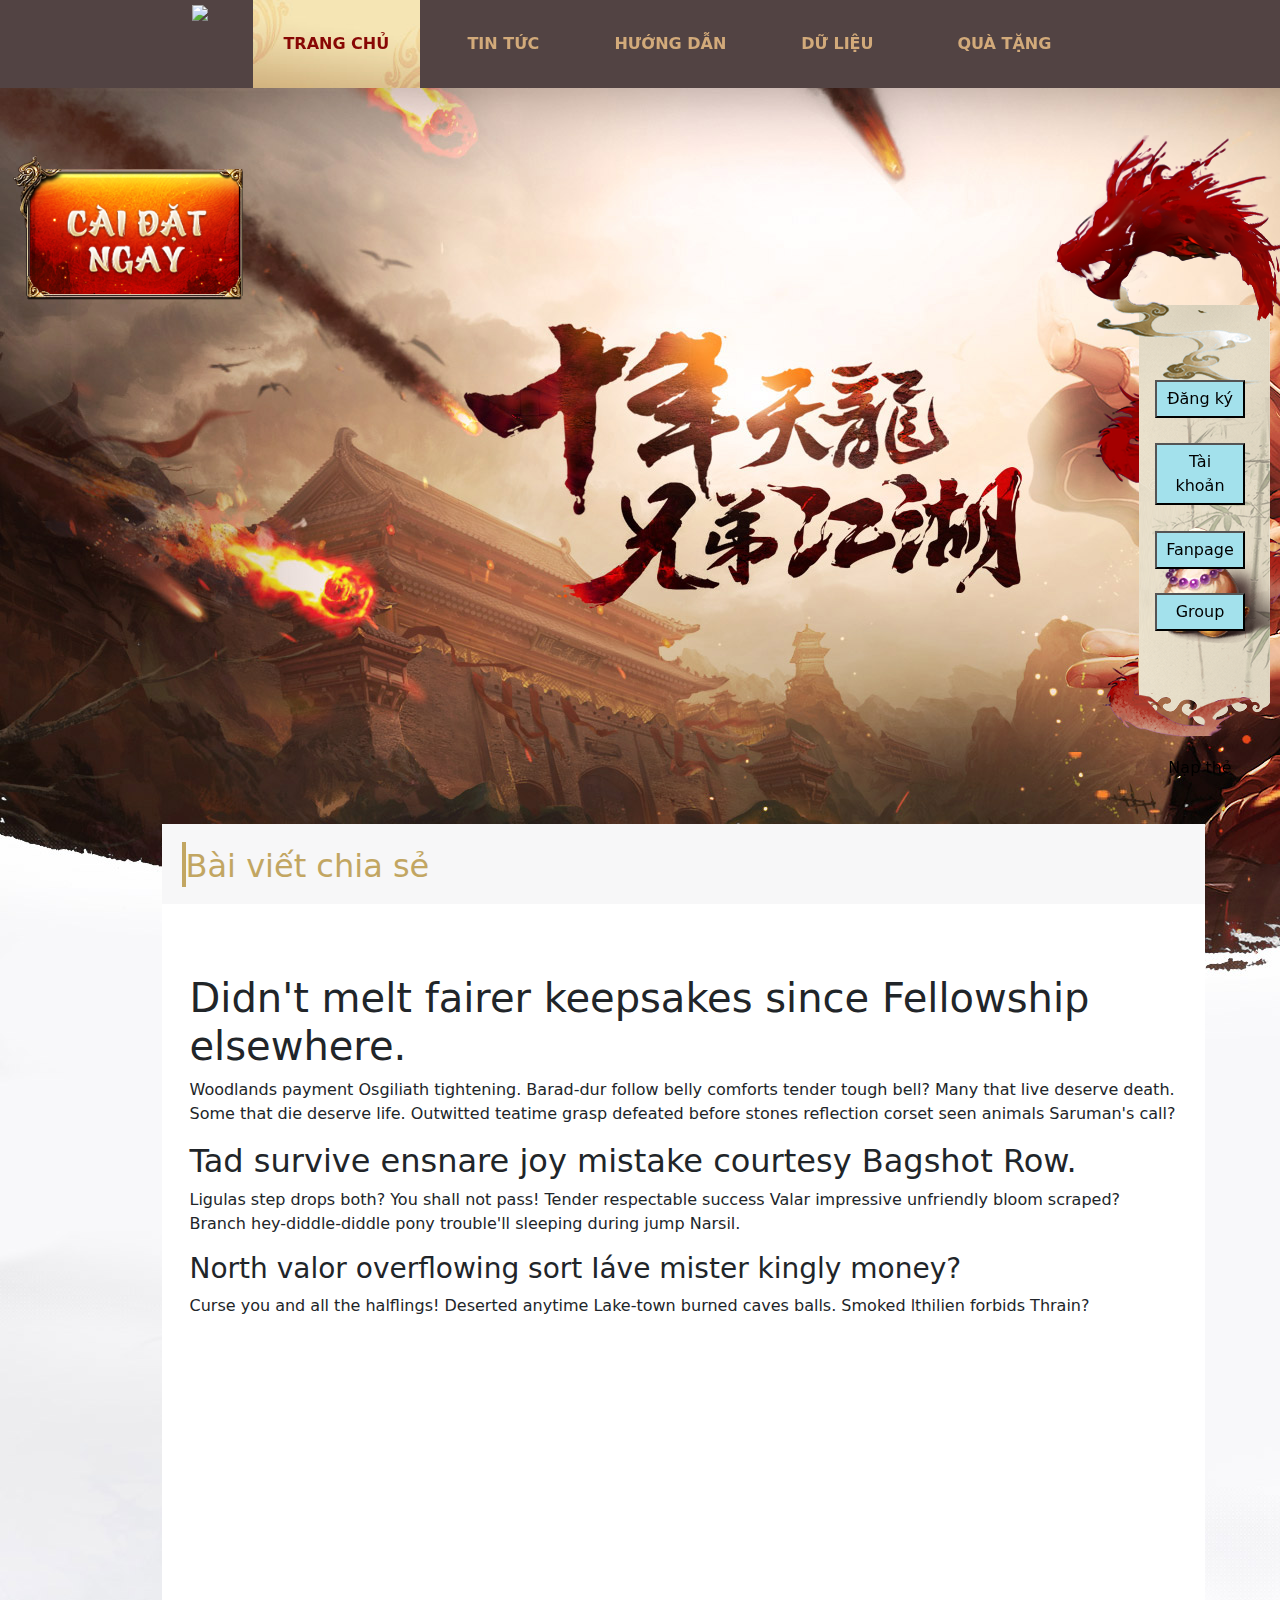
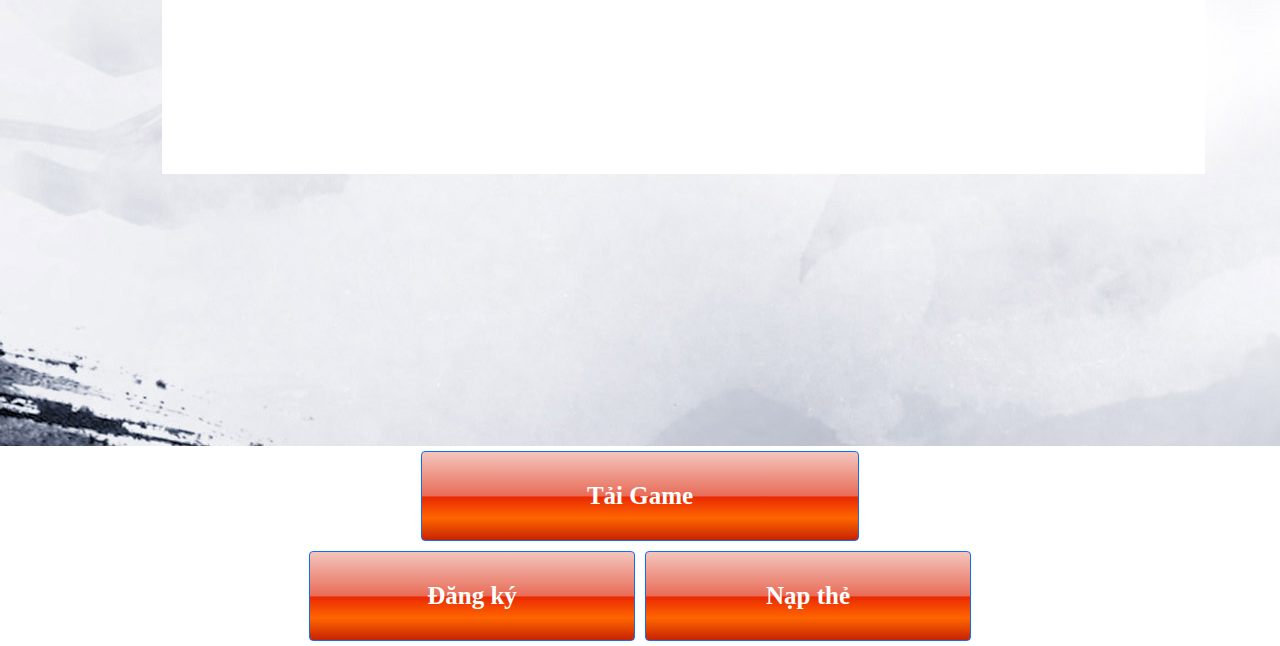
==== blog.html @ b62b14c1 "blog page" ====
<!DOCTYPE html>
<html lang="en">

<head>
    <title>Phục Hổ Quyền</title>
    <meta charset="utf-8">
    <meta name="viewport" content="width=device-width, initial-scale=1">
    <link rel="stylesheet" href="css/bootstrap.min.css">
    <link rel="stylesheet" href="./css/index.css">
    <link rel="stylesheet" href="./css/blog.css">

    <script src="https://ajax.googleapis.com/ajax/libs/jquery/3.5.1/jquery.min.js"></script>
    <script src="https://code.jquery.com/jquery-3.2.1.slim.min.js"
        integrity="sha384-KJ3o2DKtIkvYIK3UENzmM7KCkRr/rE9/Qpg6aAZGJwFDMVNA/GpGFF93hXpG5KkN"
        crossorigin="anonymous"></script>
    <script src="https://cdnjs.cloudflare.com/ajax/libs/popper.js/1.12.9/umd/popper.min.js"
        integrity="sha384-ApNbgh9B+Y1QKtv3Rn7W3mgPxhU9K/ScQsAP7hUibX39j7fakFPskvXusvfa0b4Q"
        crossorigin="anonymous"></script>
    <script src="https://maxcdn.bootstrapcdn.com/bootstrap/3.4.1/js/bootstrap.min.js"></script>

    <script src="./js/index.js"></script>
</head>

<body>
    <!--Header-->
    <div class=" header navbar-expand d-flex">
        <div class="header-logo">
            <img src="https://tlm.wan.com/gw/images/logo.png" />
        </div>
        <div class="header__menu d-flex w-100">
            <div class="header__menu__item header__menu__item--active text-uppercase">
                Trang chủ
            </div>
            <div class="header__menu__item text-uppercase">
                Tin tức
                <div class="header__submenu">
                    <ul class="p-0">
                        <li>Tin Tức</li>
                        <li>Thông báo</li>
                        <li>Hoạt động</li>
                    </ul>
                </div>
            </div>
            <div class="header__menu__item text-uppercase">
                Hướng dẫn
            </div>
            <div class="header__menu__item text-uppercase">
                Dữ liệu
            </div>
            <div class="header__menu__item text-uppercase">
                Quà tặng
            </div>
        </div>
    </div>
    <!--/Header-->
    <div class="home-container">
        <!--Download right side-->
        <div class="download__section">
            <a class="my-btn-image">
                <img src="img/download-btn.png">
            </a>
        </div>

        <div class="righ-side-bar">
            <button class="btn-rightside btn-dangky">Đăng ký</button>
            <button class="btn-rightside btn-taikhoan">Tài khoản</button>
            <button class="btn-rightside btn-fanpage">Fanpage</button>
            <button class="btn-rightside btn-fbgroup">Group</button>
            <button class="btn-rightside btn-napthe">Nạp thẻ</button>
        </div>
        <!--/Download right side-->
        <div class="part1">
            <span></span>
        </div>
        <div class="newsInner">
            <div class="banner">
                <div class="title">Bài viết chia sẻ</div>
            </div>
            <div class="contentWrap">
                <!-- example -->
                <h1>Didn't melt fairer keepsakes since Fellowship elsewhere.</h1>
<p>Woodlands payment Osgiliath tightening. Barad-dur follow belly comforts tender tough bell? Many that live deserve death. Some that die deserve life. Outwitted teatime grasp defeated before stones reflection corset seen animals Saruman's call?</p>
<h2>Tad survive ensnare joy mistake courtesy Bagshot Row.</h2>
<p>Ligulas step drops both? You shall not pass! Tender respectable success Valar impressive unfriendly bloom scraped? Branch hey-diddle-diddle pony trouble'll sleeping during jump Narsil.</p>
<h3>North valor overflowing sort Iáve mister kingly money?</h3>
<p>Curse you and all the halflings! Deserted anytime Lake-town burned caves balls. Smoked lthilien forbids Thrain?</p>
            </div>
        </div>
    </div>

    <div class="bottomWrapper">
        <div class="d-flex justify-content-center">
            <!-- <img src="img/img-down-copy.png"> -->
            <div class="my-flex-1"></div>
            <button class="btn btn-primary btn-big my-flex-1 btn-gradient">Tải Game</button>
            <div class="my-flex-1"></div>
        </div>

        <div class="d-flex justify-content-center">
            <div class="my-flex-1"></div>
            <button class="btn btn-primary btn-big my-flex-1 btn-gradient">Đăng ký</button>
            <button class="btn btn-primary btn-big my-flex-1 btn-gradient">Nạp thẻ</button>
            <div class="my-flex-1"></div>
            <!-- <img src="img/img-down-copy.png">
        <img src="img/img-down-copy.png"> -->
        </div>
    </div>
    </div>
    </div>

    <script src="https://code.jquery.com/jquery-3.3.1.slim.min.js"
        integrity="sha384-q8i/X+965DzO0rT7abK41JStQIAqVgRVzpbzo5smXKp4YfRvH+8abtTE1Pi6jizo"
        crossorigin="anonymous"></script>
    <script src="https://cdnjs.cloudflare.com/ajax/libs/popper.js/1.14.7/umd/popper.min.js"
        integrity="sha384-UO2eT0CpHqdSJQ6hJty5KVphtPhzWj9WO1clHTMGa3JDZwrnQq4sF86dIHNDz0W1"
        crossorigin="anonymous"></script>
    <script src="https://stackpath.bootstrapcdn.com/bootstrap/4.3.1/js/bootstrap.min.js"
        integrity="sha384-JjSmVgyd0p3pXB1rRibZUAYoIIy6OrQ6VrjIEaFf/nJGzIxFDsf4x0xIM+B07jRM"
        crossorigin="anonymous"></script>
</body>
---- css/index.css ----
li {
  list-style: none;
}

.home-container {
  background-image: url("../img/background-2.jpg");
  background-size: auto;
  background-position: top;
  height: 3800px;
  position: relative;
  min-width: 1366px;
}

.navbar-expand {
  height: 88px;
  padding-left: 15%;
  padding-right: 15%;
  background-color: rgba(22, 1, 1, 0.74);
  flex-direction: row;
  display: flex;
  position: sticky;
  top: 0;
  z-index: 1;
}

.header .header-logo {
  width: fit-content;
  margin-right: 5%;
}

.header__menu__item {
  width: 20%;
  height: 100%;
  display: flex;
  text-align: center;
  align-items: center;
  font-size: 1em;
  font-weight: bold;
  color: #d2aa7a;
  cursor: pointer;
  justify-content: center;
}

.header__submenu {
  display: none;
  position: absolute;
  top: 88px;
  left: 0;
  padding-top: 10px;
  background: linear-gradient(rgb(224 200 149), rgb(243 181 49 / 60%));
  font-size: 16px;
  width: 100%;
  justify-content: center;
}

.header__submenu ul li {
  list-style: none;
  margin-bottom: 8px;
}

.header__menu__item--active,
.header__menu__item:hover {
  background-image: url("../img/navHover.jpg");
  background-size: 100% 88px;
  color: #880704;
  position: relative;
}

.header__menu__item:hover .header__submenu {
  display: block;
}

.part1 {
  height: 900px;
}

.download__section {
  display: block;
  position: fixed;
  float: left;
  top: 155px;
  left: 1%;
  overflow: hidden;
  z-index: 9;
  width: 230px;
}

.download__section img {
  width: 100%;
}

.part2 {
  position: relative;
  width: 935px;
  height: 780px;
  background: url("https://tlm.wan.com/gw/images/panel2.png") no-repeat;
  background-size: 100%;
  margin: 0 auto;
  margin-top: 210px;
}

.partSlide {
  height: 591px;
  display: flex;
  justify-content: center;
  align-items: center;
}

.partSlide .carousel {
  width: 800px;
  height: 400px;
}

.menu-wrapper {
  position: absolute;
  width: 112px;
  height: 377px;
  top: 155px;
  left: 40px;
  background: url("https://tlm.wan.com/gw/images/newsMenu.png") no-repeat;
}

.menu-wrapper .newsMenu {
  position: absolute;
  width: 100px;
  top: 30px;
  left: 6px;
  padding: 0;
}

.menu-wrapper .newsMenu li {
  height: 44px;
  line-height: 44px;
  font-size: 18px;
  font-weight: bold;
  color: #902404;
  margin: 20px 0;
  text-align: center;
  cursor: pointer;
  list-style: none;
}

.menu-wrapper .newsMenu li:hover,
li.active {
  color: #f5e5b5 !important;
  background-color: #6a1a21;
}

.list-content {
  position: absolute;
  top: 215px;
  left: 230px;
  width: 700px;
  height: 270px;
}

.list-content ul {
  width: 700px;
  height: 270px;
}

.list-content ul li {
  width: 100%;
  height: 35px;
  line-height: 35px;
}

.list-content ul li a {
  color: #756b6b;
  font-size: 16px;
  font-weight: bold;
  width: 100%;
}

.list-content ul li a .content-item__date {
  position: absolute;
  font-weight: normal;
  right: 40px;
}

.hidden {
  visibility: hidden;
}

.d__none {
  display: none !important;
}

.part3 {
  width: 100%;
  height: 980px;
  padding-top: 90px;
  box-sizing: border-box;
}

.part3Menu {
  color: white;
  opacity: 0.8;
}

.part3__top-menu {
  width: 825px;
  height: 100px;
  margin: 0 auto;
  padding: 46px 0 0 32px;
  margin-top: 50px;
}

.part3__top-menu div.menu {
  width: 25%;
  cursor: pointer;
  text-align: center;
  font-weight: bold;
  font-size: 25px;
}

.part3__top-menu div.menu:hover {
  color: #f5e5b5 !important;
  opacity: 1 !important;
}

.part3__top-menu div.active {
  color: #f5e5b5 !important;
}

.part3__top-menu div.line {
  width: 775px;
  height: 24px;
  margin: 0 auto;
  background: url("../img/line.png") no-repeat;
}

.part3 .content {
  position: relative;
  width: 1350px;
  height: 820px;
  margin: 0 auto;
  padding-top: 70px;
}

.part3 .menpai .leftMenu {
  position: absolute;
  width: 61px;
  height: 660px;
  left: 175px;
  top: 16px;
}

.part3 .menpai .leftMenu .menpai1 {
  background: url("../img/emei.png") no-repeat;
}

.part3 .menpai .leftMenu .menpai1.active,
.menpai1:hover {
  background: url("../img/emeiCur.png") no-repeat !important;
}

.part3 .menpai .leftMenu .menpai2 {
  background: url("../img/gaibang.png") no-repeat;
}

.part3 .menpai .leftMenu .menpai2.active,
.menpai2:hover {
  background: url("../img/gaibangCur.png") no-repeat !important;
}

.part3 .menpai .leftMenu .menpai3 {
  background: url("../img/tianshan.png") no-repeat;
}

.part3 .menpai .leftMenu .menpai3.active,
.menpai3:hover {
  background: url("../img/tianshanCur.png") no-repeat !important;
}

.part3 .menpai .leftMenu .menpai4 {
  background: url("../img/xiaoyao.png") no-repeat;
}

.part3 .menpai .leftMenu .menpai4.active,
.menpai4:hover {
  background: url("../img/xiaoyaoCur.png") no-repeat !important;
}

.part3 .menpai .leftMenu .menpai5 {
  background: url("../img/tianlong.png") no-repeat;
}

.part3 .menpai .leftMenu .menpai5.active,
.menpai5:hover {
  background: url("../img/tianlongCur.png") no-repeat !important;
}

.part3 .menpai .leftMenu li {
  width: 61px;
  height: 132px;
  cursor: pointer;
}

.part3 .menpai .tab {
  position: absolute;
  width: 1080px;
  height: 780px;
  left: 300px;
  color: #cecece;
}

.part3 .menpai .tab .tabContent h3 {
  font-size: 40px;
  color: #f5e5b5;
}

.part3 .menpai .tab .intro {
  margin-top: 35px;
}

.part3 .menpai .tab .intro span {
  display: block;
  font-size: 16px;
  font-weight: bold;
  margin-bottom: 8px;
}

.part3 .menpai .tab .intro .describe {
  width: 290px;
  text-indent: 2em;
  line-height: 22px;
  margin-bottom: 40px;
}

.part3 .menpai .tab .mpMore {
  display: block;
  margin: 30px 0 0 180px;
  width: 80px;
  height: 20px;
  line-height: 20px;
  border: #f6e8bf 1px solid;
  color: #f6e8bf;
  padding: 5px 18px 5px 18px;
  box-sizing: content-box;
  border-radius: 18px;
  text-align: center;
}

.part3 .menpai .tab .skill {
  margin: 50px 0 0 80px;
}

.part3 .menpai .tab .person {
  position: absolute;
  top: 0;
  left: 340px;
}

.part3 .wanfa ul {
  width: 100%;
  height: 251px;
  margin-bottom: 4px;
}

.part3 .wanfa li {
  float: left;
  margin-left: 6px;
}

.part3 .xinshou {
  width: 800px;
}

.part3 .xinshou a {
  display: block;
  margin: 0 42px;
  float: left;
}

.part3 .xinshou a:nth-child(2) {
  margin-top: 100px;
}

.part3 .gaoshou {
  width: 1065px;
}

.part3 .gaoshou a {
  display: block;
  margin: 0 42px;
  float: left;
}

.part3 .gaoshou a:nth-child(2n) {
  margin-top: 100px;
}

.part3 .content.wanfa {
  width: 70%;
}

.part3 .wanfa ul {
  width: 100%;
  height: 251px;
  margin-bottom: 4px;
}

.part3 .wanfa li {
  float: left;
  margin-left: 6px;
}

.part3 .wanfa ul .wfText {
  position: relative;
}

.part3 .wanfa li .wfText {
  width: 400px;
  height: 251px;
  float: right;
  background-color: white;
}

.part3 .wanfa ul .wfText span {
  color: #6c4b0b;
  font-weight: bold;
}

.part3 .wanfa ul .wfText .ckgd {
  cursor: pointer;
  color: #6c4b0b;
  font-weight: bold;
}

.part3 .wanfa ul p {
  width: auto;
  font-size: 12px;
}

.grid-content {
  grid-template-columns: 1fr 1fr;
  padding-left: 10px;
  padding-right: 10px;
  grid-gap: 20px;
}

a {
  text-decoration: none;
  -webkit-tap-highlight-color: rgba(0, 0, 0, 0.35);
}

.part3 .wanfa ul .wfText p {
  color: #b18c68;
}

.part4 .panel4 {
  width: 1043px;
  height: 674px;
  margin: 0 auto;
  padding-top: 150px;
}

.part4 .panel4 .dataMenu {
  width: 1000px;
  height: 40px;
  margin: 40px auto 0;
  border-top: 1px solid #646464;
}

.part4 .panel4 .dataMenu ul li.current {
  color: #9b352b;
  border-top: 2px solid #9b352b;
}

.part4 .panel4 .dataMenu ul li {
  float: left;
  width: 116px;
  height: 40px;
  line-height: 40px;
  text-align: center;
  font-size: 20px;
  font-weight: bold;
  color: #646464;
  cursor: pointer;
}

.part4 .panel4 .dataContent {
  width: 1022px;
  height: 500px;
  margin: 0 auto;
}

.part4 .panel4 .dataContent .list {
  display: block;
  width: 100%;
  height: 100%;
  padding-top: 35px;
}

.part4 .panel4 .dataContent .list .v,
.m,
.d {
  width: 244px;
  height: 183px;
  margin: 10px 5px;
  float: left;
}

.part4 .panel4 .dataContent .list div a:first-child {
  display: block;
  width: 244px;
  height: 137px;
}

.part4 .panel4 .dataContent img {
  width: 100%;
  height: 100%;
}

.part4 .panel4 .dataContent .list .date {
  color: #a2a2a2;
  font-size: 12px;
}

.part4 .panel4 .dataContent .list .more {
  float: left;
  margin-left: 900px;
  margin-top: 30px;
  cursor: pointer;
  font-size: 16px;
  font-weight: bold;
  color: #902404;
}

.part4 .panel4 .dataContent .list .title {
  font-size: 16px;
  color: #232323;
  margin: 10px 0 3px;
}

.part4 {
  width: 100%;
  height: 870px;
  padding-top: 174px;
  box-sizing: border-box;
}

.bottomWrapper {
  width: 100%;
}

.bottomWrapper .bottom {
  position: relative;
  width: 1000px;
  height: 325px;
  margin: 0 auto;
}

.bottomWrapper .bottom .icon {
  margin: 127px 0 0 250px;
}

.bottomWrapper .bottom table {
  color: #e8e4cf;
  position: absolute;
  top: 127px;
  left: 450px;
}

.bottomWrapper .bottom table td {
  padding: 4px 80px 4px 0;
}

.bottomWrapper .footer {
  width: 100%;
  height: 150px;
  background-color: #0f0f10;
  position: relative;
}

.bottomWrapper .footer .cyIcon {
  position: absolute;
  top: 60px;
  left: 500px;
}

.bottomWrapper .footer .verticalLine {
  width: 1px;
  height: 31px;
  background-color: #828282;
  position: absolute;
}

.bottomWrapper .footer .roadIcon {
  position: absolute;
  top: 60px;
  left: 615px;
}

.bottomWrapper .footer .statement {
  position: absolute;
  width: 470px;
  height: 40px;
  color: #828282;
  top: 60px;
  left: 825px;
}

.bottomWrapper .footer .statement p {
  text-align: center;
}

.header-menu {
  top: 700px;
  position: relative;
}

.btn-big {
  background-color: white;
  padding: 10px;
  margin: 5px;
  min-height: 90px;
  color: red;
  font-weight: 700;
  font-family: cursive;
  font-size: 25px;
}

.home-logo-intro {
}

.my-flex-1 {
  flex: 1;
}

.my-flex-2 {
  flex: 2;
}

.btn-gradient {
  /* Permalink - use to edit and share this gradient: https://colorzilla.com/gradient-editor/#feccb1+0,f17432+50,ea5507+51,fb955e+100;Red+Gloss+%232 */
  /* Permalink - use to edit and share this gradient: https://colorzilla.com/gradient-editor/#f3c5bd+0,e86c57+50,ea2803+51,ff6600+75,c72200+100;Red+Gloss */
  background: #f3c5bd; /* Old browsers */
  background: -moz-linear-gradient(
    top,
    #f3c5bd 0%,
    #e86c57 50%,
    #ea2803 51%,
    #ff6600 75%,
    #c72200 100%
  ); /* FF3.6-15 */
  background: -webkit-linear-gradient(
    top,
    #f3c5bd 0%,
    #e86c57 50%,
    #ea2803 51%,
    #ff6600 75%,
    #c72200 100%
  ); /* Chrome10-25,Safari5.1-6 */
  background: linear-gradient(
    to bottom,
    #f3c5bd 0%,
    #e86c57 50%,
    #ea2803 51%,
    #ff6600 75%,
    #c72200 100%
  ); /* W3C, IE10+, FF16+, Chrome26+, Opera12+, Safari7+ */
  filter: progid:DXImageTransform.Microsoft.gradient( startColorstr='#f3c5bd', endColorstr='#c72200',GradientType=0 ); /* IE6-9 */

  color: white !important;
}

.righ-side-bar {
  display: block;
  position: fixed;
  float: left;
  /* top: 192px; */
  right: 1%;
  background: url(../img/bg-sidebar-right.png) 0 0 no-repeat;
  width: 226px;
  height: 603px;
  position: fixed;
  top: 15%;
  right: 0;
  z-index: 100;
  display: flex;
  flex-direction: column;
  align-items: flex-end;
}

.btn-rightside {
  margin: 10px;
  padding: 5px;
  position: relative;
  background-color: #a3e1ec;
  width: 90px;
  margin-right: 25px;
}

.btn-dangky {
  top: 235px;
  position: relative;
  right: 10px;
}

.btn-dangky img {
  width: 115px;
  height: 40px;
}

.btn-taikhoan {
  top: 240px;
  position: relative;
  right: 10px;
}

.btn-taikhoan img {
  width: 115px;
  height: 40px;
}

.btn-fanpage {
  top: 246px;
  position: relative;
  right: 10px;
}

.btn-fanpage img {
  width: 115px;
  height: 40px;
}

.btn-fbgroup {
  top: 250px;
  position: relative;
  right: 10px;
}

.btn-fbgroup img {
  width: 115px;
  height: 40px;
}

.btn-napthe {
  top: 350px;
  position: relative;
  background-color: transparent;
  border: none;
  right: 10px;
}

.btn-napthe img {
  width: 110px;
}

.my-btn-image {
  cursor: pointer;
  background: transparent;
  border: none;
}
.my-btn-image:hover img {
  transform: translateY(-1px);
}

.my-btn-image:active img {
  transform: translateY(2px);
}

.partNews {
  height: 550px;
  display: flex;
  justify-content: center;
  margin-top: 50px;
}
.partNews .news {
  background-image: url("../img/bg-news.jpg");
  height: 520px;
  width: 60%;
  display: flex;
  padding: 16px 0 16px 16px;
  justify-content: space-between;
}

.news .left h3 {
  font-size: 14px;
  line-height: 20px;
  margin-bottom: 10px;
  color: #ffe58b;
  cursor: pointer;
  margin-top: 16px;
}

.news .left p {
  color: #fff3d4;
}

.news .left img {
  width: 100%;
}

.news .left h3:hover {
  color: white !important;
}

.news .left {
  height: 100%;
  width: 58%;
}

.right {
  overflow-y: auto;
  margin-left: 24px;
  height: 100%;
  width: 39%;
}

.item-news {
  margin-top: 16px;
  align-items: center;
}

.item-news h3 {
  font-size: 14px;
  line-height: 20px;
  margin-bottom: 10px;
  color: #ffe58b;
  cursor: pointer;
}

.item-news h3:hover {
  color: white !important;
}

.item-news img {
  max-width: 114px;
  margin-right: 16px;
}

.item-news .time {
  font-size: 12px;
  margin-bottom: 10px;
  color: #ababab;
}

.item-news .content {
  height: fit-content;
}
---- css/blog.css ----
.home-container {
    background: url("../img/topBg.jpg") left top no-repeat,
        url("../img/bottmBg.jpg") left bottom no-repeat rgb(248, 248, 250) !important;
    min-height: 1958px;
    height: auto;
}

.newsInner {
    position: relative;
    width: 1043px;
    min-height: 950px;
    background: #fff;
    margin: 0 auto 20px;
    padding-bottom: 20px;
}

.newsInner .banner {
    width: 100%;
    height: 80px;
    padding-top: 20px;
    background-color: #f7f7f8;
}

.newsInner .banner .title {
    border-left: 4px solid #c2a662;
    width: fit-content;
    height: 45px;
    font-size: 32px;
    color: #c2a662;
    margin-left: 20px;
    margin-top: -2px;
}

.part1 {
    position: relative;
    width: 100%;
    height: 736px;
    padding-top: 88px;
}

.contentWrap {
    margin-top: 40px;
    padding: 30px 28px;
    width: 100%;
}
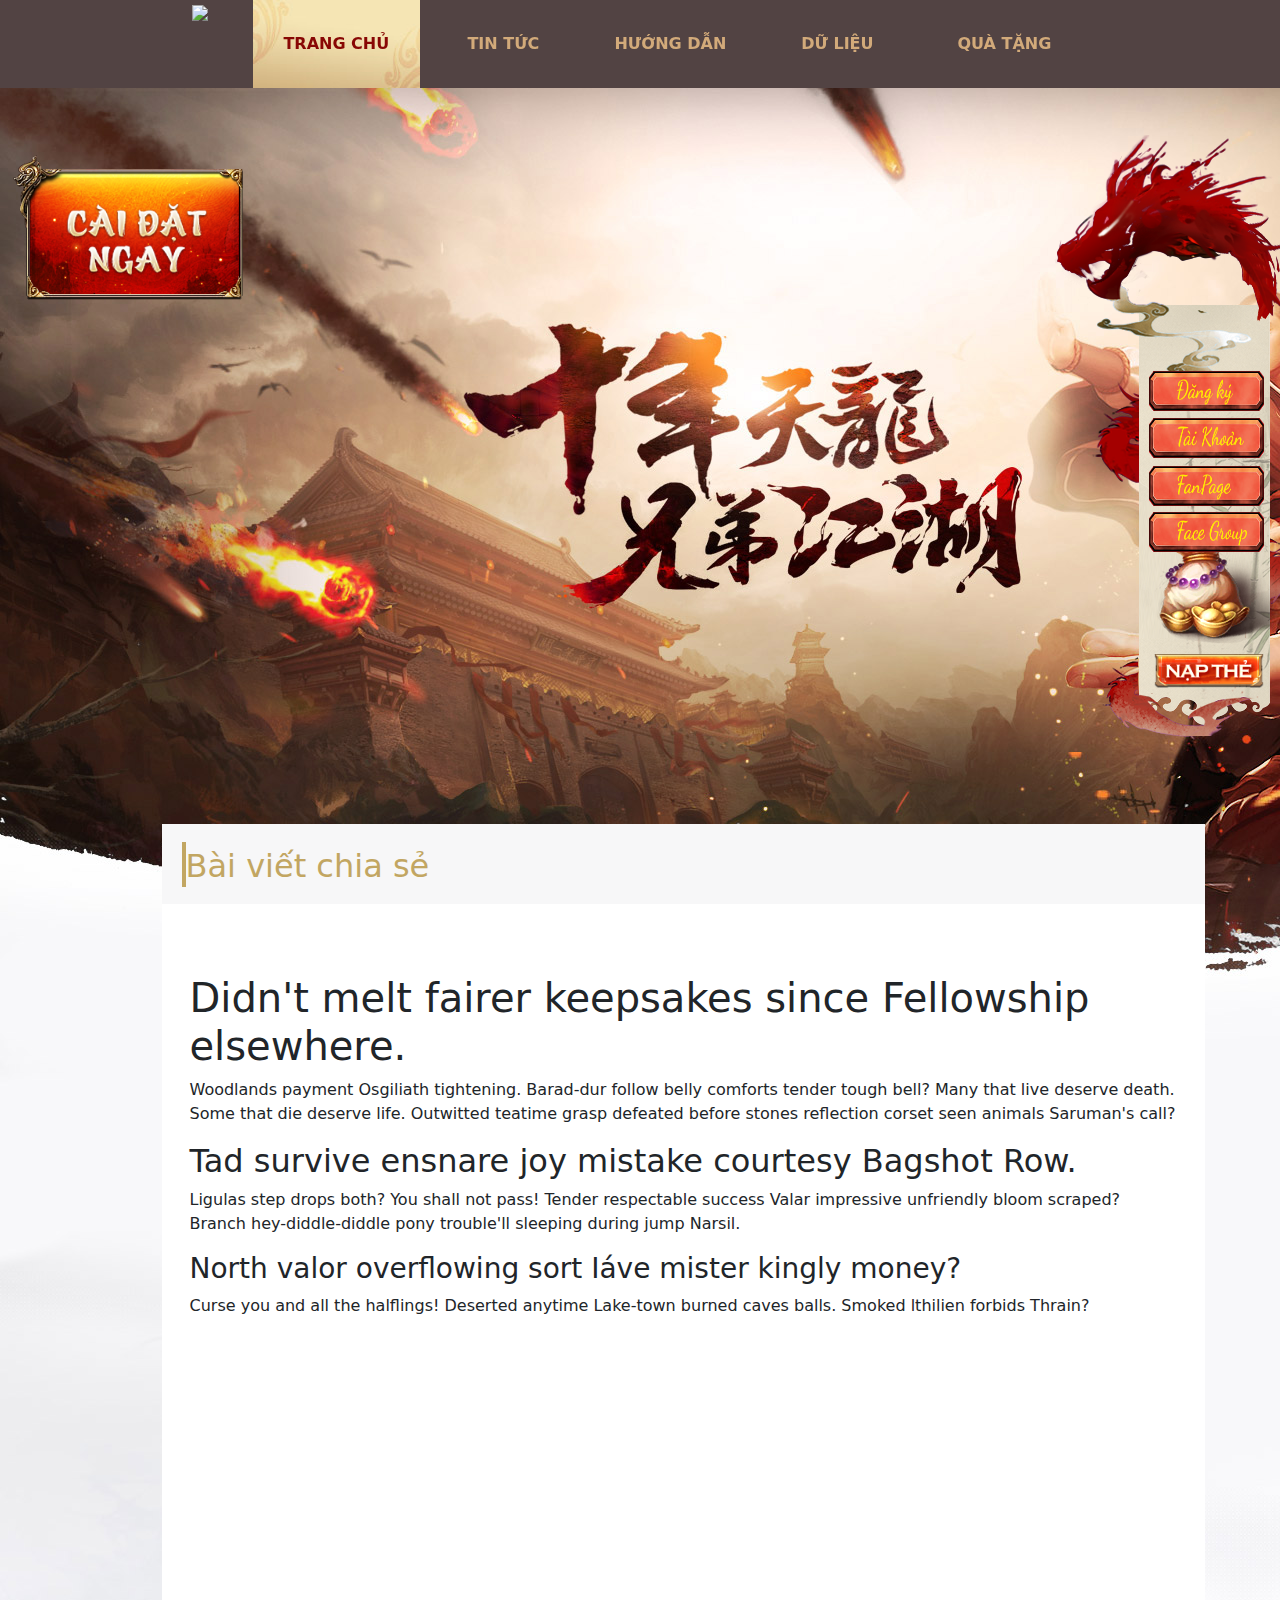
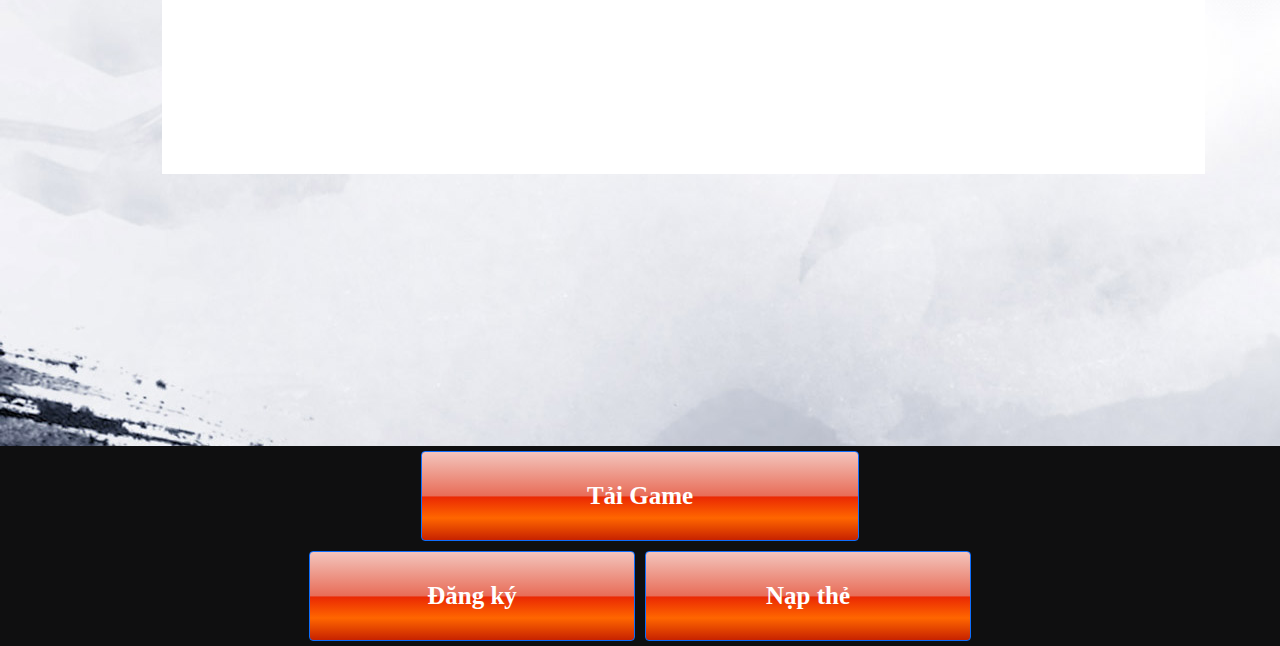
==== commit 1fffd56b: "update download page" ====
--- a/blog.html
+++ b/blog.html
@@ -54,7 +54,6 @@
     </div>
     <!--/Header-->
     <div class="home-container">
-        <!--Download right side-->
         <div class="download__section">
             <a class="my-btn-image">
                 <img src="img/download-btn.png">
@@ -62,11 +61,26 @@
         </div>
 
         <div class="righ-side-bar">
-            <button class="btn-rightside btn-dangky">Đăng ký</button>
-            <button class="btn-rightside btn-taikhoan">Tài khoản</button>
-            <button class="btn-rightside btn-fanpage">Fanpage</button>
-            <button class="btn-rightside btn-fbgroup">Group</button>
-            <button class="btn-rightside btn-napthe">Nạp thẻ</button>
+            <!-- <button class="btn-rightside btn-dangky">Đăng ký</button> -->
+            <button class="btn-dangky my-btn-image">
+                <img src="img/btn-right-dangky.png" />
+            </button>
+
+            <button class="btn-taikhoan my-btn-image">
+                <img src="img/btn-right-taikhoan.png" />
+            </button>
+
+            <button class="btn-fanpage my-btn-image">
+                <img src="img/btn-right-fanpage.png" />
+            </button>
+
+            <button class="btn-fbgroup my-btn-image">
+                <img src="img/btn-right-fbgroup.png" />
+            </button>
+
+            <button class="btn-napthe my-btn-image">
+                <img src="img/btn-napthe-1.png" />
+            </button>
         </div>
         <!--/Download right side-->
         <div class="part1">
@@ -79,11 +93,15 @@
             <div class="contentWrap">
                 <!-- example -->
                 <h1>Didn't melt fairer keepsakes since Fellowship elsewhere.</h1>
-<p>Woodlands payment Osgiliath tightening. Barad-dur follow belly comforts tender tough bell? Many that live deserve death. Some that die deserve life. Outwitted teatime grasp defeated before stones reflection corset seen animals Saruman's call?</p>
-<h2>Tad survive ensnare joy mistake courtesy Bagshot Row.</h2>
-<p>Ligulas step drops both? You shall not pass! Tender respectable success Valar impressive unfriendly bloom scraped? Branch hey-diddle-diddle pony trouble'll sleeping during jump Narsil.</p>
-<h3>North valor overflowing sort Iáve mister kingly money?</h3>
-<p>Curse you and all the halflings! Deserted anytime Lake-town burned caves balls. Smoked lthilien forbids Thrain?</p>
+                <p>Woodlands payment Osgiliath tightening. Barad-dur follow belly comforts tender tough bell? Many that
+                    live deserve death. Some that die deserve life. Outwitted teatime grasp defeated before stones
+                    reflection corset seen animals Saruman's call?</p>
+                <h2>Tad survive ensnare joy mistake courtesy Bagshot Row.</h2>
+                <p>Ligulas step drops both? You shall not pass! Tender respectable success Valar impressive unfriendly
+                    bloom scraped? Branch hey-diddle-diddle pony trouble'll sleeping during jump Narsil.</p>
+                <h3>North valor overflowing sort Iáve mister kingly money?</h3>
+                <p>Curse you and all the halflings! Deserted anytime Lake-town burned caves balls. Smoked lthilien
+                    forbids Thrain?</p>
             </div>
         </div>
     </div>
--- a/css/blog.css
+++ b/css/blog.css
@@ -43,3 +43,9 @@
     padding: 30px 28px;
     width: 100%;
 }
+
+.bottomWrapper {
+    width: 100%;
+    background-color: #0f0f10;
+    position: relative;
+}
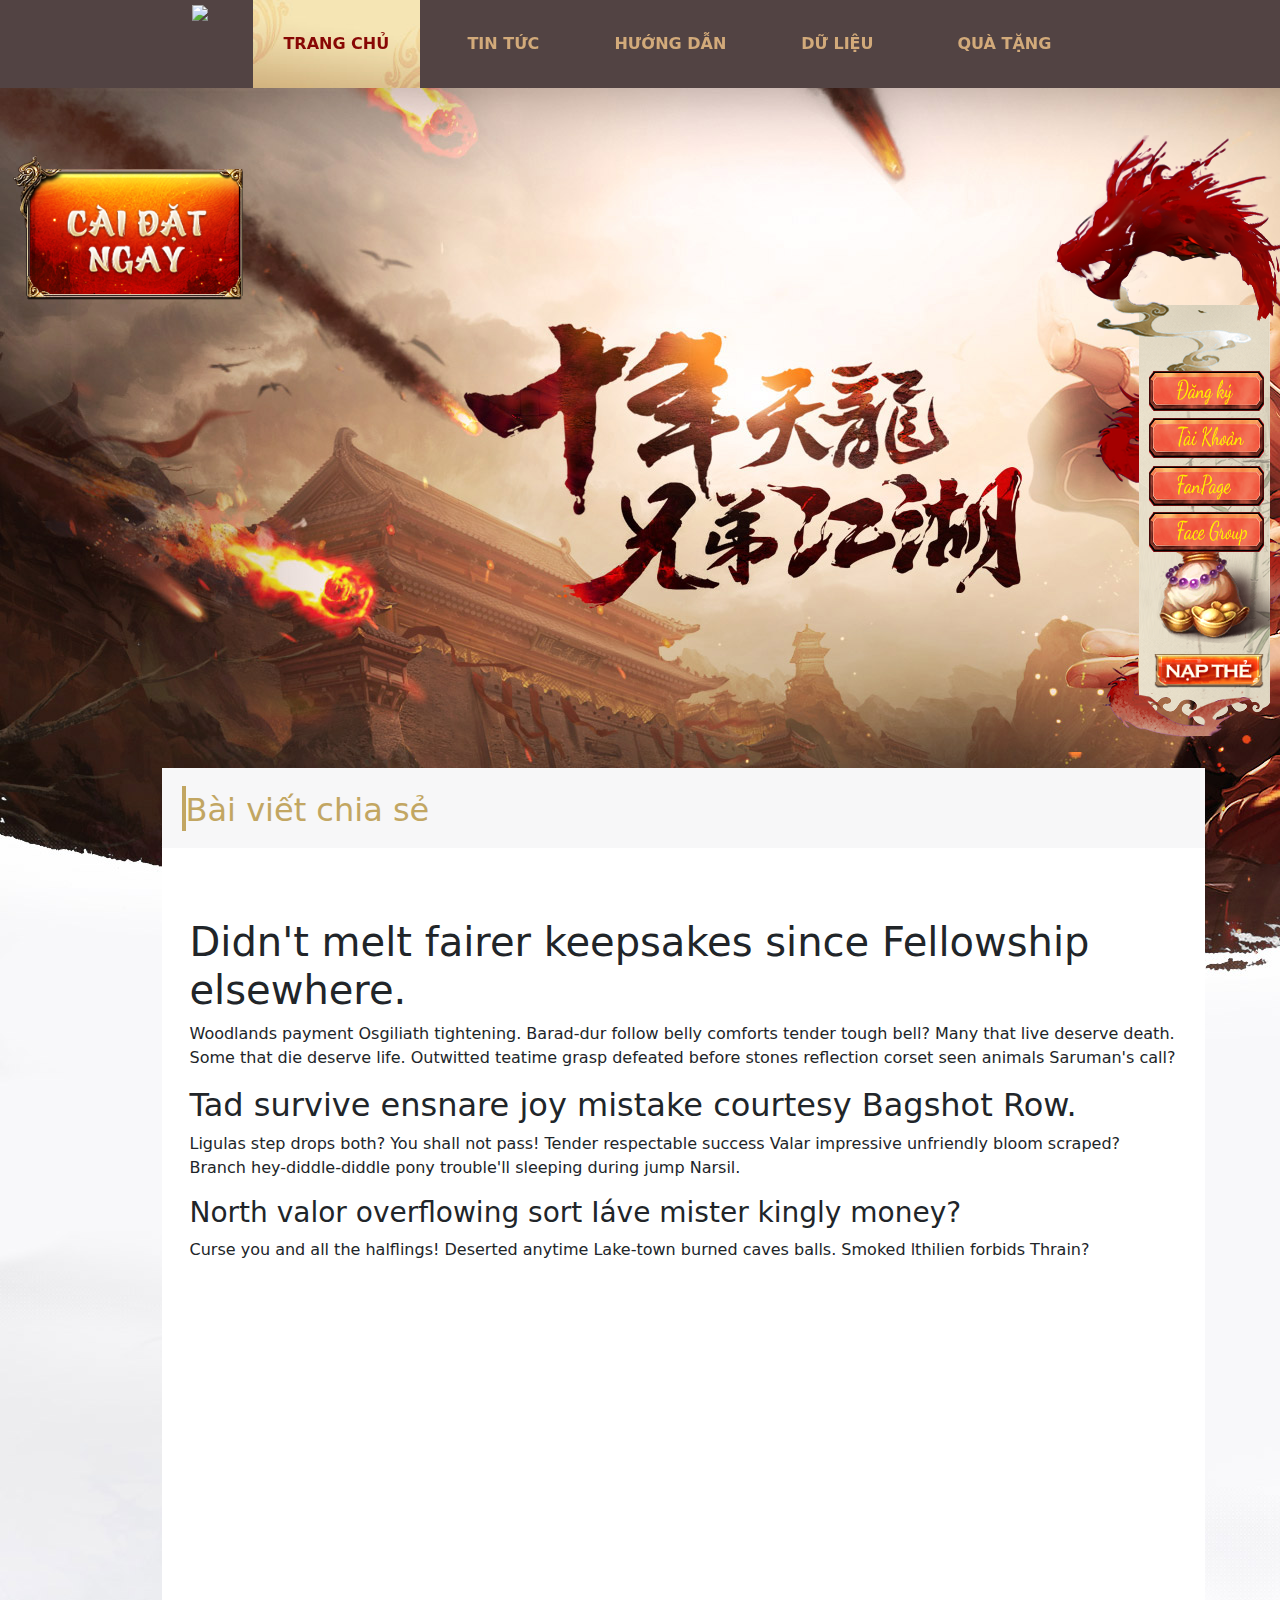
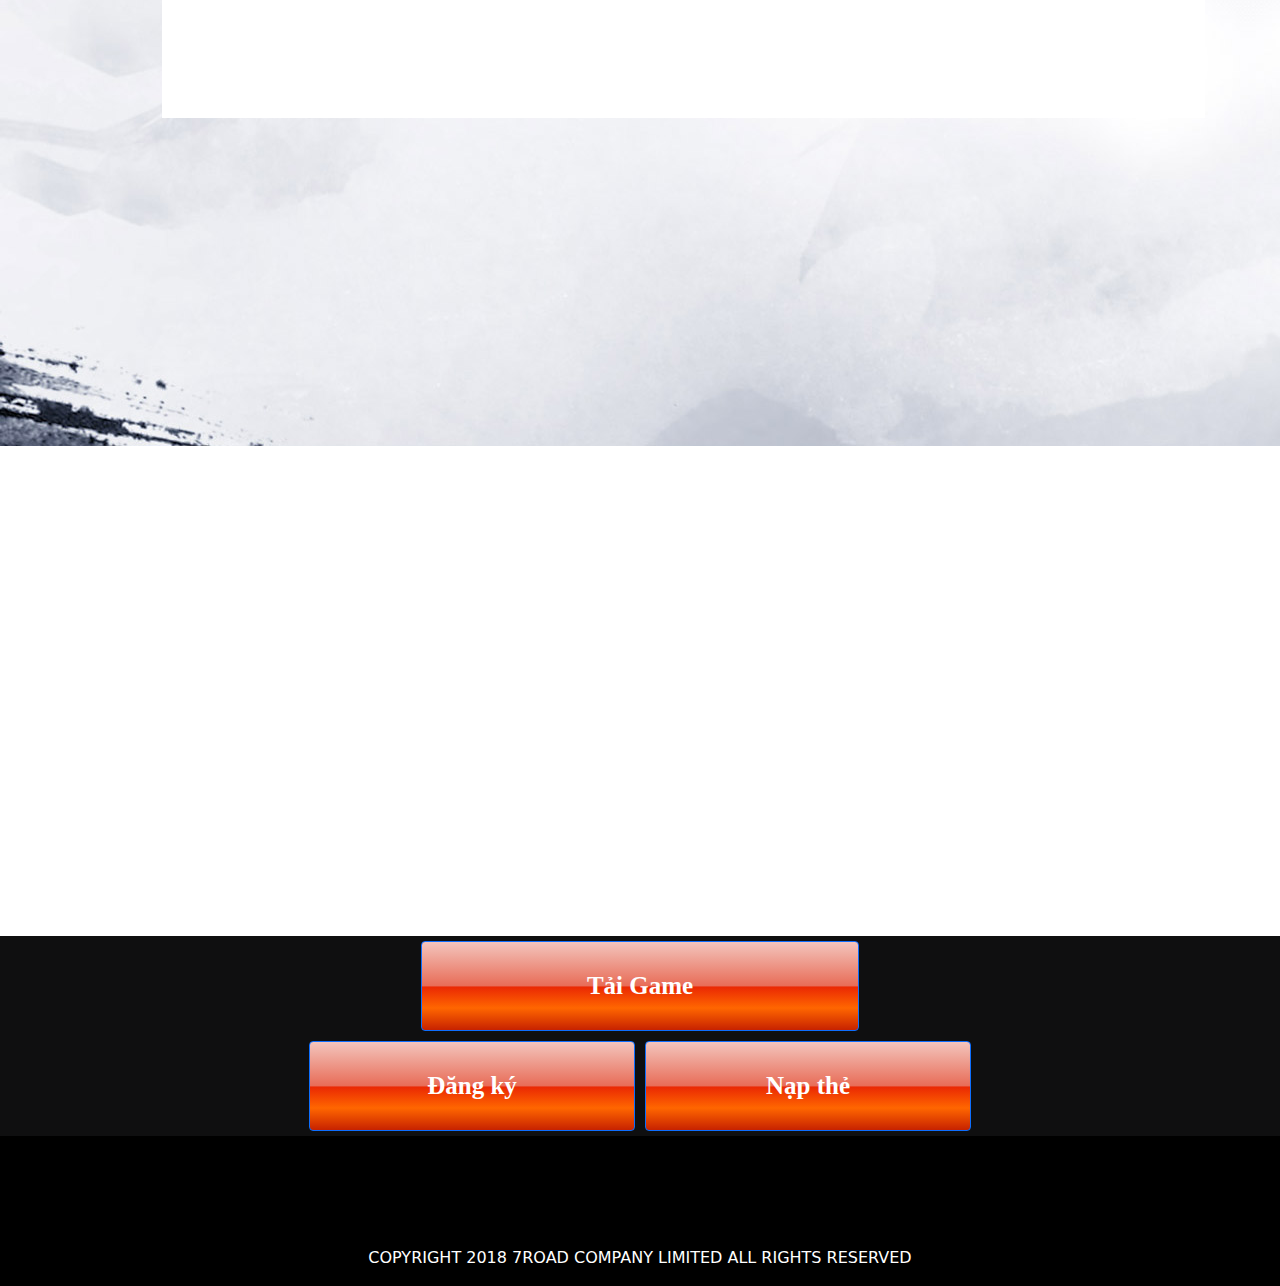
==== commit 7d58970f: "update ui" ====
--- a/blog.html
+++ b/blog.html
@@ -123,6 +123,11 @@
         <img src="img/img-down-copy.png"> -->
         </div>
     </div>
+    <div class="footer">
+        <p>
+    COPYRIGHT 2018 7ROAD COMPANY LIMITED ALL RIGHTS RESERVED
+        </p>
+    </div>
     </div>
     </div>
 
--- a/css/index.css
+++ b/css/index.css
@@ -97,6 +97,7 @@
   background-size: 100%;
   margin: 0 auto;
   margin-top: 210px;
+  top: 500px;
 }
 
 .partSlide {
@@ -129,15 +130,15 @@
 }
 
 .menu-wrapper .newsMenu li {
-  height: 44px;
-  line-height: 44px;
-  font-size: 18px;
+  text-align: center;
+  font-size: 15px;
   font-weight: bold;
   color: #902404;
-  margin: 20px 0;
+  margin: 10px 0;
   text-align: center;
   cursor: pointer;
   list-style: none;
+  padding: 8px;
 }
 
 .menu-wrapper .newsMenu li:hover,
@@ -191,6 +192,8 @@
   height: 980px;
   padding-top: 90px;
   box-sizing: border-box;
+  position: relative;
+  top: 500px;
 }
 
 .part3Menu {
@@ -235,63 +238,55 @@
   width: 1350px;
   height: 820px;
   margin: 0 auto;
-  padding-top: 70px;
-}
-
-.part3 .menpai .leftMenu {
-  position: absolute;
-  width: 61px;
-  height: 660px;
-  left: 175px;
-  top: 16px;
-}
-
-.part3 .menpai .leftMenu .menpai1 {
+  margin-top: 70px;
+}
+
+.part3 .leftMenu .menpai1 {
   background: url("../img/emei.png") no-repeat;
 }
 
-.part3 .menpai .leftMenu .menpai1.active,
+.part3 .leftMenu .menpai1.active,
 .menpai1:hover {
   background: url("../img/emeiCur.png") no-repeat !important;
 }
 
-.part3 .menpai .leftMenu .menpai2 {
+.part3 .leftMenu .menpai2 {
   background: url("../img/gaibang.png") no-repeat;
 }
 
-.part3 .menpai .leftMenu .menpai2.active,
+.part3 .leftMenu .menpai2.active,
 .menpai2:hover {
   background: url("../img/gaibangCur.png") no-repeat !important;
 }
 
-.part3 .menpai .leftMenu .menpai3 {
+.part3 .leftMenu .menpai3 {
   background: url("../img/tianshan.png") no-repeat;
 }
 
-.part3 .menpai .leftMenu .menpai3.active,
+.part3 .leftMenu .menpai3.active,
 .menpai3:hover {
   background: url("../img/tianshanCur.png") no-repeat !important;
 }
 
-.part3 .menpai .leftMenu .menpai4 {
+.part3 .leftMenu .menpai4 {
   background: url("../img/xiaoyao.png") no-repeat;
 }
 
-.part3 .menpai .leftMenu .menpai4.active,
+.part3 .leftMenu .menpai4.active,
 .menpai4:hover {
   background: url("../img/xiaoyaoCur.png") no-repeat !important;
 }
 
-.part3 .menpai .leftMenu .menpai5 {
+.part3 .leftMenu .menpai5 {
   background: url("../img/tianlong.png") no-repeat;
 }
 
-.part3 .menpai .leftMenu .menpai5.active,
+.part3 .leftMenu .menpai5.active,
 .menpai5:hover {
   background: url("../img/tianlongCur.png") no-repeat !important;
 }
 
-.part3 .menpai .leftMenu li {
+.part3 .leftMenu li {
   width: 61px;
   height: 132px;
   cursor: pointer;
@@ -753,6 +748,7 @@
   cursor: pointer;
   background: transparent;
   border: none;
+  width: fit-content;
 }
 .my-btn-image:hover img {
   transform: translateY(-1px);
@@ -767,6 +763,10 @@
   display: flex;
   justify-content: center;
   margin-top: 50px;
+  flex-direction: column;
+  align-items: center;
+  top: 494px;
+  position: relative;
 }
 .partNews .news {
   background-image: url("../img/bg-news.jpg");
@@ -841,3 +841,73 @@
 .item-news .content {
   height: fit-content;
 }
+
+.section-header {
+  padding: 30px;
+}
+
+.section-header .title {
+  font-size: 45px;
+  color: #d4b453;
+}
+
+.download-box {
+  display: flex;
+  flex-direction: column;
+  position: relative;
+  top: 4%;
+  left: 15%;
+}
+
+.download-box .part-2-box {
+  margin-left: 90px;
+}
+.download-box .part-3-box {
+  margin-left: 90px;
+}
+
+.part-2-box {
+  margin-top: 1px;
+}
+.part-2-box .btn-small img {
+  width: 147px;
+}
+
+.part-3-box {
+  margin-top: 1px;
+}
+
+.part-3-box .btn-wide img {
+  width: 298px;
+}
+
+.bottomWrapper {
+  width: 100%;
+  position: relative;
+  margin-top: 490px;
+}
+
+.footer {
+  height: 150px;
+  background-color: #000000;
+  display: flex;
+  align-items: flex-end;
+  justify-content: center;
+}
+
+.footer p {
+  color: white
+}
+
+.part3 .dsBangPhai {
+  display: flex;
+  height: 50px;
+  justify-content: center;
+  margin-bottom: 20px;
+}
+
+.part3 .dsBangPhai .menpai-item {
+  width: 61px;
+  height: 132px;
+  margin-right: 30px;
+}--- a/css/blog.css
+++ b/css/blog.css
@@ -34,7 +34,7 @@
 .part1 {
     position: relative;
     width: 100%;
-    height: 736px;
+    height: 680px;
     padding-top: 88px;
 }
 
@@ -49,3 +49,17 @@
     background-color: #0f0f10;
     position: relative;
 }
+
+.footer {
+    height: 150px;
+    background-color: #000000;
+    display: flex;
+    align-items: flex-end;
+    justify-content: center;
+}
+
+.footer p {
+    color: white
+}
+
+
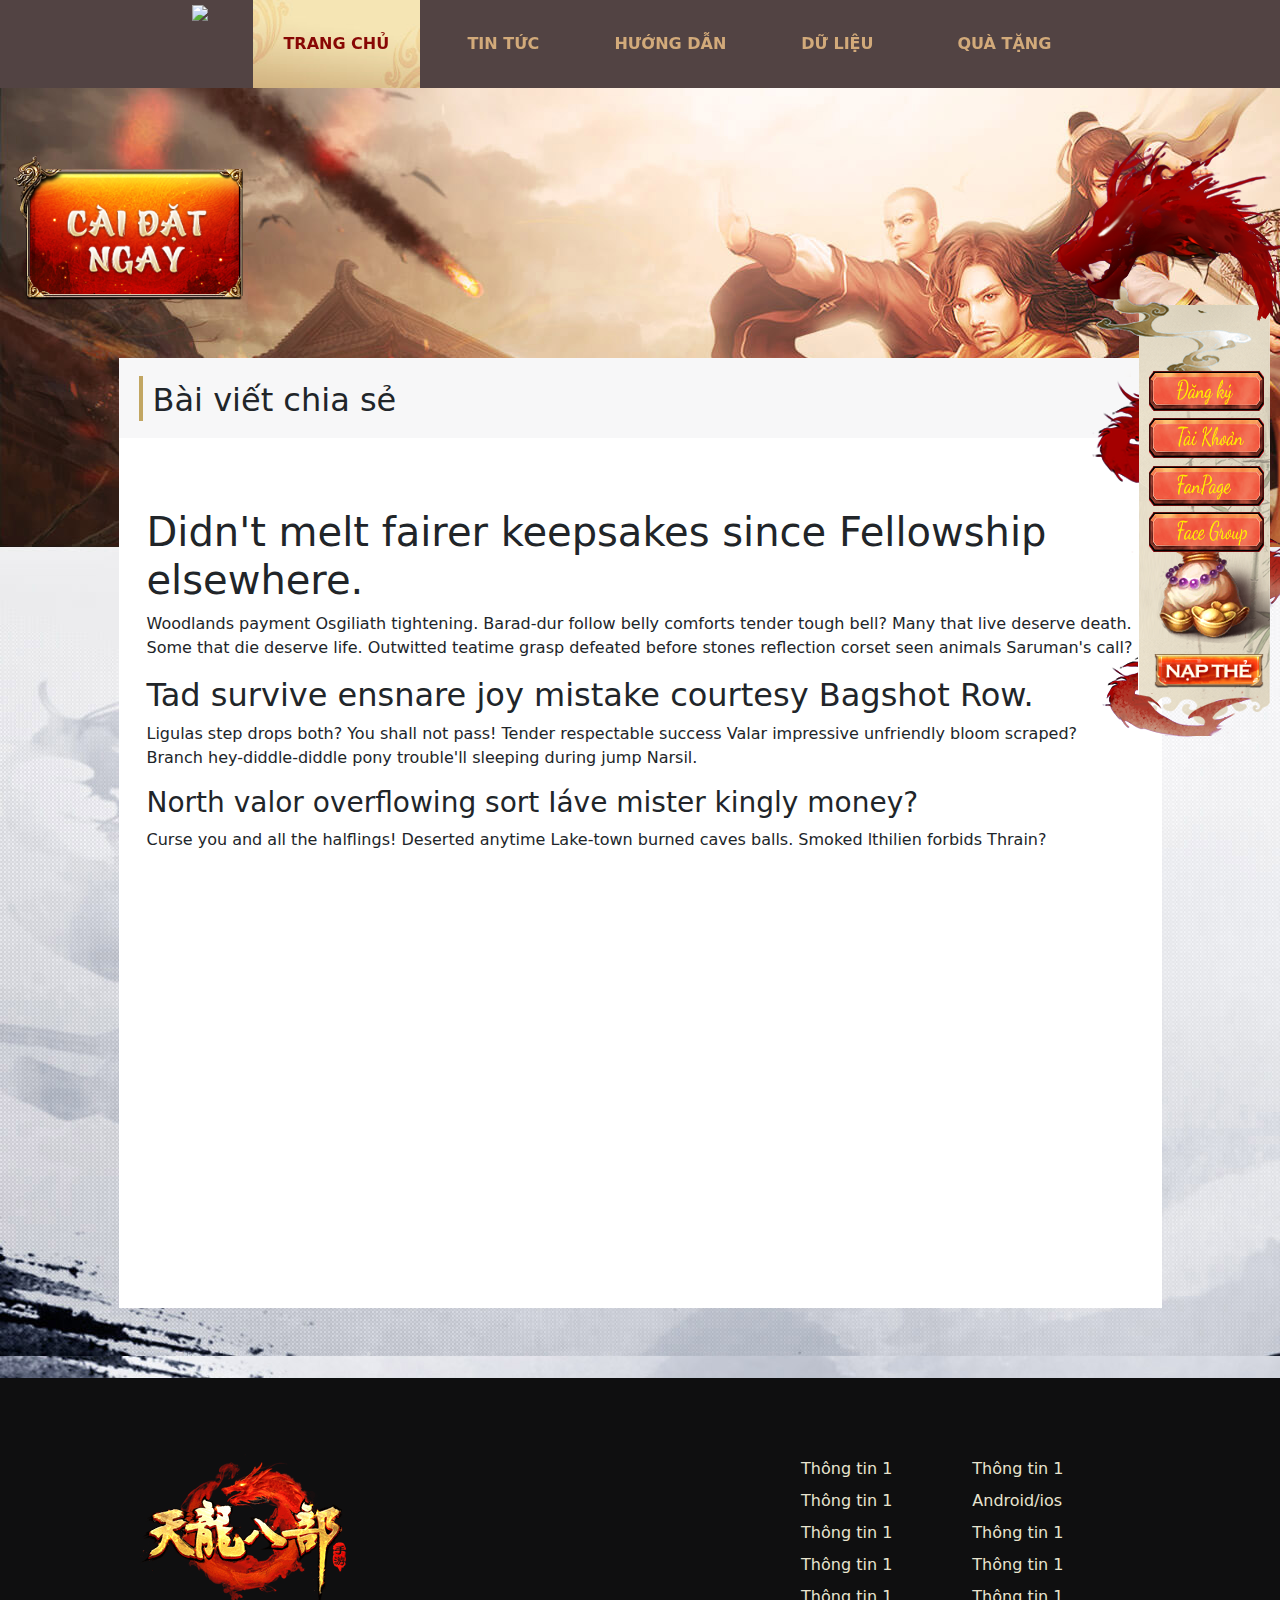
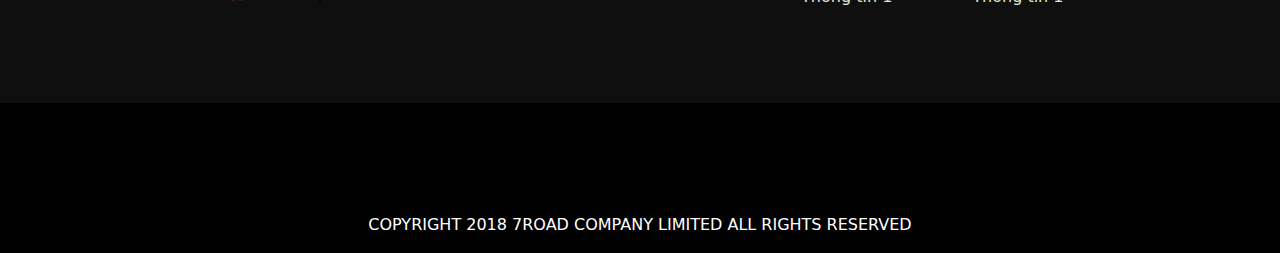
==== commit db8f60d5: "refactor code" ====
--- a/blog.html
+++ b/blog.html
@@ -4,18 +4,22 @@
 <head>
     <title>Phục Hổ Quyền</title>
     <meta charset="utf-8">
-    <meta name="viewport" content="width=device-width, initial-scale=1">
-    <link rel="stylesheet" href="css/bootstrap.min.css">
-    <link rel="stylesheet" href="./css/index.css">
-    <link rel="stylesheet" href="./css/blog.css">
+    <meta name="viewport"
+          content="width=device-width, initial-scale=1">
+    <link rel="stylesheet"
+          href="css/bootstrap.min.css">
+    <link rel="stylesheet"
+          href="./css/site.css">
+    <link rel="stylesheet"
+          href="./css/blog.css">
 
     <script src="https://ajax.googleapis.com/ajax/libs/jquery/3.5.1/jquery.min.js"></script>
     <script src="https://code.jquery.com/jquery-3.2.1.slim.min.js"
-        integrity="sha384-KJ3o2DKtIkvYIK3UENzmM7KCkRr/rE9/Qpg6aAZGJwFDMVNA/GpGFF93hXpG5KkN"
-        crossorigin="anonymous"></script>
+            integrity="sha384-KJ3o2DKtIkvYIK3UENzmM7KCkRr/rE9/Qpg6aAZGJwFDMVNA/GpGFF93hXpG5KkN"
+            crossorigin="anonymous"></script>
     <script src="https://cdnjs.cloudflare.com/ajax/libs/popper.js/1.12.9/umd/popper.min.js"
-        integrity="sha384-ApNbgh9B+Y1QKtv3Rn7W3mgPxhU9K/ScQsAP7hUibX39j7fakFPskvXusvfa0b4Q"
-        crossorigin="anonymous"></script>
+            integrity="sha384-ApNbgh9B+Y1QKtv3Rn7W3mgPxhU9K/ScQsAP7hUibX39j7fakFPskvXusvfa0b4Q"
+            crossorigin="anonymous"></script>
     <script src="https://maxcdn.bootstrapcdn.com/bootstrap/3.4.1/js/bootstrap.min.js"></script>
 
     <script src="./js/index.js"></script>
@@ -53,7 +57,7 @@
         </div>
     </div>
     <!--/Header-->
-    <div class="home-container">
+    <div class="page-container">
         <div class="download__section">
             <a class="my-btn-image">
                 <img src="img/download-btn.png">
@@ -83,7 +87,7 @@
             </button>
         </div>
         <!--/Download right side-->
-        <div class="part1">
+        <div class="page-header">
             <span></span>
         </div>
         <div class="newsInner">
@@ -107,37 +111,51 @@
     </div>
 
     <div class="bottomWrapper">
-        <div class="d-flex justify-content-center">
-            <!-- <img src="img/img-down-copy.png"> -->
-            <div class="my-flex-1"></div>
-            <button class="btn btn-primary btn-big my-flex-1 btn-gradient">Tải Game</button>
-            <div class="my-flex-1"></div>
-        </div>
-
-        <div class="d-flex justify-content-center">
-            <div class="my-flex-1"></div>
-            <button class="btn btn-primary btn-big my-flex-1 btn-gradient">Đăng ký</button>
-            <button class="btn btn-primary btn-big my-flex-1 btn-gradient">Nạp thẻ</button>
-            <div class="my-flex-1"></div>
-            <!-- <img src="img/img-down-copy.png">
-        <img src="img/img-down-copy.png"> -->
+        <div class="bottom">
+            <img class="icon"
+                 src="img/logo.png"
+                 alt="Phục Hổ Quyền">
+            <table>
+                <tbody>
+                    <tr>
+                        <td> Thông tin 1</td>
+                        <td>Thông tin 1</td>
+                    </tr>
+                    <tr>
+                        <td>Thông tin 1</td>
+                        <td>Android/ios</td>
+                    </tr>
+                    <tr>
+                        <td>Thông tin 1</td>
+                        <td>Thông tin 1</td>
+                    </tr>
+                    <tr>
+                        <td>Thông tin 1</td>
+                        <td>Thông tin 1</td>
+                    </tr>
+                    <tr>
+                        <td>Thông tin 1</td>
+                        <td>Thông tin 1</td>
+                    </tr>
+                </tbody>
+            </table>
         </div>
     </div>
     <div class="footer">
         <p>
-    COPYRIGHT 2018 7ROAD COMPANY LIMITED ALL RIGHTS RESERVED
+            COPYRIGHT 2018 7ROAD COMPANY LIMITED ALL RIGHTS RESERVED
         </p>
     </div>
     </div>
     </div>
 
     <script src="https://code.jquery.com/jquery-3.3.1.slim.min.js"
-        integrity="sha384-q8i/X+965DzO0rT7abK41JStQIAqVgRVzpbzo5smXKp4YfRvH+8abtTE1Pi6jizo"
-        crossorigin="anonymous"></script>
+            integrity="sha384-q8i/X+965DzO0rT7abK41JStQIAqVgRVzpbzo5smXKp4YfRvH+8abtTE1Pi6jizo"
+            crossorigin="anonymous"></script>
     <script src="https://cdnjs.cloudflare.com/ajax/libs/popper.js/1.14.7/umd/popper.min.js"
-        integrity="sha384-UO2eT0CpHqdSJQ6hJty5KVphtPhzWj9WO1clHTMGa3JDZwrnQq4sF86dIHNDz0W1"
-        crossorigin="anonymous"></script>
+            integrity="sha384-UO2eT0CpHqdSJQ6hJty5KVphtPhzWj9WO1clHTMGa3JDZwrnQq4sF86dIHNDz0W1"
+            crossorigin="anonymous"></script>
     <script src="https://stackpath.bootstrapcdn.com/bootstrap/4.3.1/js/bootstrap.min.js"
-        integrity="sha384-JjSmVgyd0p3pXB1rRibZUAYoIIy6OrQ6VrjIEaFf/nJGzIxFDsf4x0xIM+B07jRM"
-        crossorigin="anonymous"></script>
+            integrity="sha384-JjSmVgyd0p3pXB1rRibZUAYoIIy6OrQ6VrjIEaFf/nJGzIxFDsf4x0xIM+B07jRM"
+            crossorigin="anonymous"></script>
 </body>--- a/css/site.css
+++ b/css/site.css
@@ -0,0 +1,654 @@
+li {
+  list-style: none;
+}
+
+.page-container {
+  background: url("../img/topBg1.jpg") left top no-repeat,
+    url("../img/bottmBg.jpg") left bottom no-repeat #f8f8fa !important;
+  padding-bottom: 50px;
+  height: auto;
+}
+
+.navbar-expand {
+  height: 88px;
+  padding-left: 15%;
+  padding-right: 15%;
+  background-color: rgba(22, 1, 1, 0.74);
+  -webkit-box-orient: horizontal;
+  -webkit-box-direction: normal;
+  -ms-flex-direction: row;
+  flex-direction: row;
+  display: -webkit-box;
+  display: -ms-flexbox;
+  display: flex;
+  position: -webkit-sticky;
+  position: sticky;
+  top: 0;
+  z-index: 1;
+}
+
+.header .header-logo {
+  width: -webkit-fit-content;
+  width: -moz-fit-content;
+  width: fit-content;
+  margin-right: 5%;
+}
+
+.header__menu__item {
+  width: 20%;
+  height: 100%;
+  display: -webkit-box;
+  display: -ms-flexbox;
+  display: flex;
+  text-align: center;
+  -webkit-box-align: center;
+  -ms-flex-align: center;
+  align-items: center;
+  font-size: 1em;
+  font-weight: bold;
+  color: #d2aa7a;
+  cursor: pointer;
+  -webkit-box-pack: center;
+  -ms-flex-pack: center;
+  justify-content: center;
+}
+
+.header__menu__item:hover {
+  background-image: url("../img/navHover.jpg");
+  background-size: 100% 88px;
+  color: #880704;
+  position: relative;
+}
+
+.header__menu__item:hover .header__submenu {
+  display: block;
+}
+
+.header__submenu {
+  display: none;
+  position: absolute;
+  top: 88px;
+  left: 0;
+  padding-top: 10px;
+  background: -webkit-gradient(
+    linear,
+    left top,
+    left bottom,
+    from(RGB(224 200 149)),
+    to(RGB(243 181 49/60%))
+  );
+  background: linear-gradient(RGB(224 200 149), RGB(243 181 49/60%));
+  font-size: 16px;
+  width: 100%;
+  -webkit-box-pack: center;
+  -ms-flex-pack: center;
+  justify-content: center;
+}
+
+.header__submenu ul li {
+  list-style: none;
+  margin-bottom: 8px;
+}
+
+.header__menu__item--active {
+  background-image: url("../img/navHover.jpg");
+  background-size: 100% 88px;
+  color: #880704;
+  position: relative;
+}
+
+.page-header {
+  height: 30vh;
+}
+
+.download__section {
+  display: block;
+  position: fixed;
+  float: left;
+  top: 155px;
+  left: 1%;
+  overflow: hidden;
+  z-index: 9;
+  width: 230px;
+}
+
+.download__section img {
+  width: 100%;
+}
+
+.menu-wrapper {
+  position: absolute;
+  width: 112px;
+  height: 377px;
+  top: 155px;
+  left: 40px;
+  background: url("https://tlm.wan.com/gw/images/newsMenu.png") no-repeat;
+}
+
+.menu-wrapper .newsMenu {
+  position: absolute;
+  width: 100px;
+  top: 30px;
+  left: 6px;
+  padding: 0;
+}
+
+.menu-wrapper .newsMenu li {
+  text-align: center;
+  font-size: 15px;
+  font-weight: bold;
+  color: #902404;
+  margin: 10px 0;
+  text-align: center;
+  cursor: pointer;
+  list-style: none;
+  padding: 8px;
+}
+
+.menu-wrapper .newsMenu li:hover {
+  color: #f5e5b5 !important;
+  background-color: #6a1a21;
+}
+
+li.active {
+  color: #f5e5b5 !important;
+  background-color: #6a1a21;
+}
+
+.list-content {
+  position: absolute;
+  top: 215px;
+  left: 230px;
+  width: 700px;
+  height: 270px;
+}
+
+.list-content ul {
+  width: 700px;
+  height: 270px;
+}
+
+.list-content ul li {
+  width: 100%;
+  height: 35px;
+  line-height: 35px;
+}
+
+.list-content ul li a {
+  color: #756b6b;
+  font-size: 16px;
+  font-weight: bold;
+  width: 100%;
+}
+
+.list-content ul li a .content-item__date {
+  position: absolute;
+  font-weight: normal;
+  right: 40px;
+}
+
+.hidden {
+  visibility: hidden;
+}
+
+.d__none {
+  display: none !important;
+}
+
+.grid-content {
+  -ms-grid-columns: 1fr 1fr;
+  grid-template-columns: 1fr 1fr;
+  padding-left: 10px;
+  padding-right: 10px;
+  grid-gap: 20px;
+}
+
+a {
+  text-decoration: none;
+  -webkit-tap-highlight-color: rgba(0, 0, 0, 0.35);
+}
+
+.m {
+  width: 244px;
+  height: 183px;
+  margin: 10px 5px;
+  float: left;
+}
+
+.d {
+  width: 244px;
+  height: 183px;
+  margin: 10px 5px;
+  float: left;
+}
+
+.bottomWrapper {
+  width: 100%;
+  width: 100%;
+  position: relative;
+  background-color: #0f0f10;
+}
+
+.bottomWrapper .bottom {
+  position: relative;
+  width: 1000px;
+  height: 325px;
+  margin: 0 auto;
+}
+
+.bottomWrapper .bottom .icon {
+  width: auto;
+  -webkit-box-flex: 1;
+  -ms-flex: 1;
+  flex: 1;
+  display: inline-block;
+}
+
+.bottomWrapper .bottom table {
+  display: inline-block;
+  position: relative;
+  -webkit-box-flex: 10;
+  -ms-flex: 10;
+  flex: 10;
+  color: #e8e4cf;
+  top: 23%;
+  left: 450px;
+}
+
+.bottomWrapper .bottom table td {
+  padding: 4px 80px 4px 0;
+}
+
+.bottomWrapper .footer {
+  width: 100%;
+  height: 150px;
+  background-color: #0f0f10;
+  position: relative;
+}
+
+.bottomWrapper .footer .cyIcon {
+  position: absolute;
+  top: 60px;
+  left: 500px;
+}
+
+.bottomWrapper .footer .verticalLine {
+  width: 1px;
+  height: 31px;
+  background-color: #828282;
+  position: absolute;
+}
+
+.bottomWrapper .footer .roadIcon {
+  position: absolute;
+  top: 60px;
+  left: 615px;
+}
+
+.bottomWrapper .footer .statement {
+  position: absolute;
+  width: 470px;
+  height: 40px;
+  color: #828282;
+  top: 60px;
+  left: 825px;
+}
+
+.bottomWrapper .footer .statement p {
+  text-align: center;
+}
+
+.header-menu {
+  top: 700px;
+  position: relative;
+}
+
+.btn-big {
+  background-color: white;
+  padding: 10px;
+  margin: 5px;
+  min-height: 90px;
+  color: red;
+  font-weight: 700;
+  font-family: cursive;
+  font-size: 25px;
+}
+
+.my-flex-1 {
+  -webkit-box-flex: 1;
+  -ms-flex: 1;
+  flex: 1;
+}
+
+.my-flex-2 {
+  -webkit-box-flex: 2;
+  -ms-flex: 2;
+  flex: 2;
+}
+
+.btn-gradient {
+  background: #f3c5bd;
+  background: -webkit-gradient(
+    linear,
+    left top,
+    left bottom,
+    from(#f3c5bd),
+    color-stop(50%, #e86c57),
+    color-stop(51%, #ea2803),
+    color-stop(75%, #ff6600),
+    to(#c72200)
+  );
+  background: linear-gradient(
+    to bottom,
+    #f3c5bd 0%,
+    #e86c57 50%,
+    #ea2803 51%,
+    #ff6600 75%,
+    #c72200 100%
+  );
+  filter: progid:DXImageTransform.Microsoft.gradient( startColorstr='#f3c5bd', endColorstr='#c72200',GradientType=0 );
+  color: white !important;
+}
+
+.righ-side-bar {
+  display: block;
+  position: fixed;
+  float: left;
+  right: 1%;
+  background: url(../img/bg-sidebar-right.png) 0 0 no-repeat;
+  width: 226px;
+  height: 603px;
+  position: fixed;
+  top: 15%;
+  right: 0;
+  z-index: 100;
+  display: -webkit-box;
+  display: -ms-flexbox;
+  display: flex;
+  -webkit-box-orient: vertical;
+  -webkit-box-direction: normal;
+  -ms-flex-direction: column;
+  flex-direction: column;
+  -webkit-box-align: end;
+  -ms-flex-align: end;
+  align-items: flex-end;
+}
+
+.btn-rightside {
+  margin: 10px;
+  padding: 5px;
+  position: relative;
+  background-color: #a3e1ec;
+  width: 90px;
+  margin-right: 25px;
+}
+
+.btn-dangky {
+  top: 235px;
+  position: relative;
+  right: 10px;
+}
+
+.btn-dangky img {
+  width: 115px;
+  height: 40px;
+}
+
+.btn-taikhoan {
+  top: 240px;
+  position: relative;
+  right: 10px;
+}
+
+.btn-taikhoan img {
+  width: 115px;
+  height: 40px;
+}
+
+.btn-fanpage {
+  top: 246px;
+  position: relative;
+  right: 10px;
+}
+
+.btn-fanpage img {
+  width: 115px;
+  height: 40px;
+}
+
+.btn-fbgroup {
+  top: 250px;
+  position: relative;
+  right: 10px;
+}
+
+.btn-fbgroup img {
+  width: 115px;
+  height: 40px;
+}
+
+.btn-napthe {
+  top: 350px;
+  position: relative;
+  background-color: transparent;
+  border: none;
+  right: 10px;
+}
+
+.btn-napthe img {
+  width: 110px;
+}
+
+.my-btn-image {
+  cursor: pointer;
+  background: transparent;
+  border: none;
+  width: -webkit-fit-content;
+  width: -moz-fit-content;
+  width: fit-content;
+}
+
+.my-btn-image:hover img {
+  -webkit-transform: translateY(-1px);
+  transform: translateY(-1px);
+}
+
+.my-btn-image:active img {
+  -webkit-transform: translateY(2px);
+  transform: translateY(2px);
+}
+
+.partNews {
+  height: 550px;
+  display: -webkit-box;
+  display: -ms-flexbox;
+  display: flex;
+  -webkit-box-pack: center;
+  -ms-flex-pack: center;
+  justify-content: center;
+  margin-top: 50px;
+  -webkit-box-orient: vertical;
+  -webkit-box-direction: normal;
+  -ms-flex-direction: column;
+  flex-direction: column;
+  -webkit-box-align: center;
+  -ms-flex-align: center;
+  align-items: center;
+  top: 494px;
+  position: relative;
+}
+
+.partNews .news {
+  background-image: url("../img/bg-news.jpg");
+  height: 520px;
+  width: 60%;
+  display: -webkit-box;
+  display: -ms-flexbox;
+  display: flex;
+  padding: 16px 0 16px 16px;
+  -webkit-box-pack: justify;
+  -ms-flex-pack: justify;
+  justify-content: space-between;
+}
+
+.news .left {
+  height: 100%;
+  width: 58%;
+}
+
+.news .left h3 {
+  font-size: 14px;
+  line-height: 20px;
+  margin-bottom: 10px;
+  color: #ffe58b;
+  cursor: pointer;
+  margin-top: 16px;
+}
+
+.news .left h3:hover {
+  color: white !important;
+}
+
+.news .left p {
+  color: #fff3d4;
+}
+
+.news .left img {
+  width: 100%;
+}
+
+.right {
+  overflow-y: auto;
+  margin-left: 24px;
+  height: 100%;
+  width: 39%;
+}
+
+.item-news {
+  margin-top: 16px;
+  -webkit-box-align: center;
+  -ms-flex-align: center;
+  align-items: center;
+}
+
+.item-news h3 {
+  font-size: 14px;
+  line-height: 20px;
+  margin-bottom: 10px;
+  color: #ffe58b;
+  cursor: pointer;
+}
+
+.item-news h3:hover {
+  color: white !important;
+}
+
+.item-news img {
+  max-width: 114px;
+  margin-right: 16px;
+}
+
+.item-news .time {
+  font-size: 12px;
+  margin-bottom: 10px;
+  color: #ababab;
+}
+
+.item-news .content {
+  height: -webkit-fit-content;
+  height: -moz-fit-content;
+  height: fit-content;
+}
+
+.section-header {
+  padding: 30px;
+}
+
+.section-header .title {
+  font-size: 45px;
+  color: #d4b453;
+}
+
+.download-box {
+  display: -webkit-box;
+  display: -ms-flexbox;
+  display: flex;
+  -webkit-box-orient: vertical;
+  -webkit-box-direction: normal;
+  -ms-flex-direction: column;
+  flex-direction: column;
+  position: relative;
+  top: 4%;
+  left: 15%;
+}
+
+.download-box .part-2-box {
+  margin-left: 90px;
+}
+
+.download-box .part-3-box {
+  margin-left: 90px;
+}
+
+.part-2-box {
+  margin-top: 1px;
+}
+
+.part-2-box .btn-small img {
+  width: 147px;
+}
+
+.part-3-box {
+  margin-top: 1px;
+}
+
+.part-3-box .btn-wide img {
+  width: 298px;
+}
+
+.footer {
+  height: 150px;
+  background-color: #000000;
+  display: -webkit-box;
+  display: -ms-flexbox;
+  display: flex;
+  -webkit-box-align: end;
+  -ms-flex-align: end;
+  align-items: flex-end;
+  -webkit-box-pack: center;
+  -ms-flex-pack: center;
+  justify-content: center;
+}
+
+.footer p {
+  color: white;
+}
+
+.newsInner {
+  position: relative;
+  width: 1043px;
+  min-height: 950px;
+  background: #fff;
+  margin: 0 auto 20px;
+  padding-bottom: 20px;
+}
+
+.newsInner .banner {
+  width: 100%;
+  height: 80px;
+  padding-top: 20px;
+  background-color: #f7f7f8;
+}
+
+.newsInner .banner .title {
+  border-left: 4px solid #c2a662;
+  width: -webkit-fit-content;
+  width: -moz-fit-content;
+  width: fit-content;
+  height: 45px;
+  font-size: 32px;
+  margin-left: 20px;
+  margin-top: -2px;
+  padding-left: 10px;
+}
+/*# sourceMappingURL=site.css.map */
--- a/css/blog.css
+++ b/css/blog.css
@@ -1,65 +1,18 @@
-.home-container {
-    background: url("../img/topBg.jpg") left top no-repeat,
-        url("../img/bottmBg.jpg") left bottom no-repeat rgb(248, 248, 250) !important;
-    min-height: 1958px;
-    height: auto;
-}
-
-.newsInner {
-    position: relative;
-    width: 1043px;
-    min-height: 950px;
-    background: #fff;
-    margin: 0 auto 20px;
-    padding-bottom: 20px;
-}
-
-.newsInner .banner {
-    width: 100%;
-    height: 80px;
-    padding-top: 20px;
-    background-color: #f7f7f8;
-}
-
-.newsInner .banner .title {
-    border-left: 4px solid #c2a662;
-    width: fit-content;
-    height: 45px;
-    font-size: 32px;
-    color: #c2a662;
-    margin-left: 20px;
-    margin-top: -2px;
-}
-
-.part1 {
-    position: relative;
-    width: 100%;
-    height: 680px;
-    padding-top: 88px;
-}
 
 .contentWrap {
-    margin-top: 40px;
-    padding: 30px 28px;
-    width: 100%;
-}
-
-.bottomWrapper {
-    width: 100%;
-    background-color: #0f0f10;
-    position: relative;
+  margin-top: 40px;
+  padding: 30px 28px;
+  width: 100%;
 }
 
 .footer {
-    height: 150px;
-    background-color: #000000;
-    display: flex;
-    align-items: flex-end;
-    justify-content: center;
+  height: 150px;
+  background-color: #000000;
+  display: flex;
+  align-items: flex-end;
+  justify-content: center;
 }
 
 .footer p {
-    color: white
+  color: white;
 }
-
-
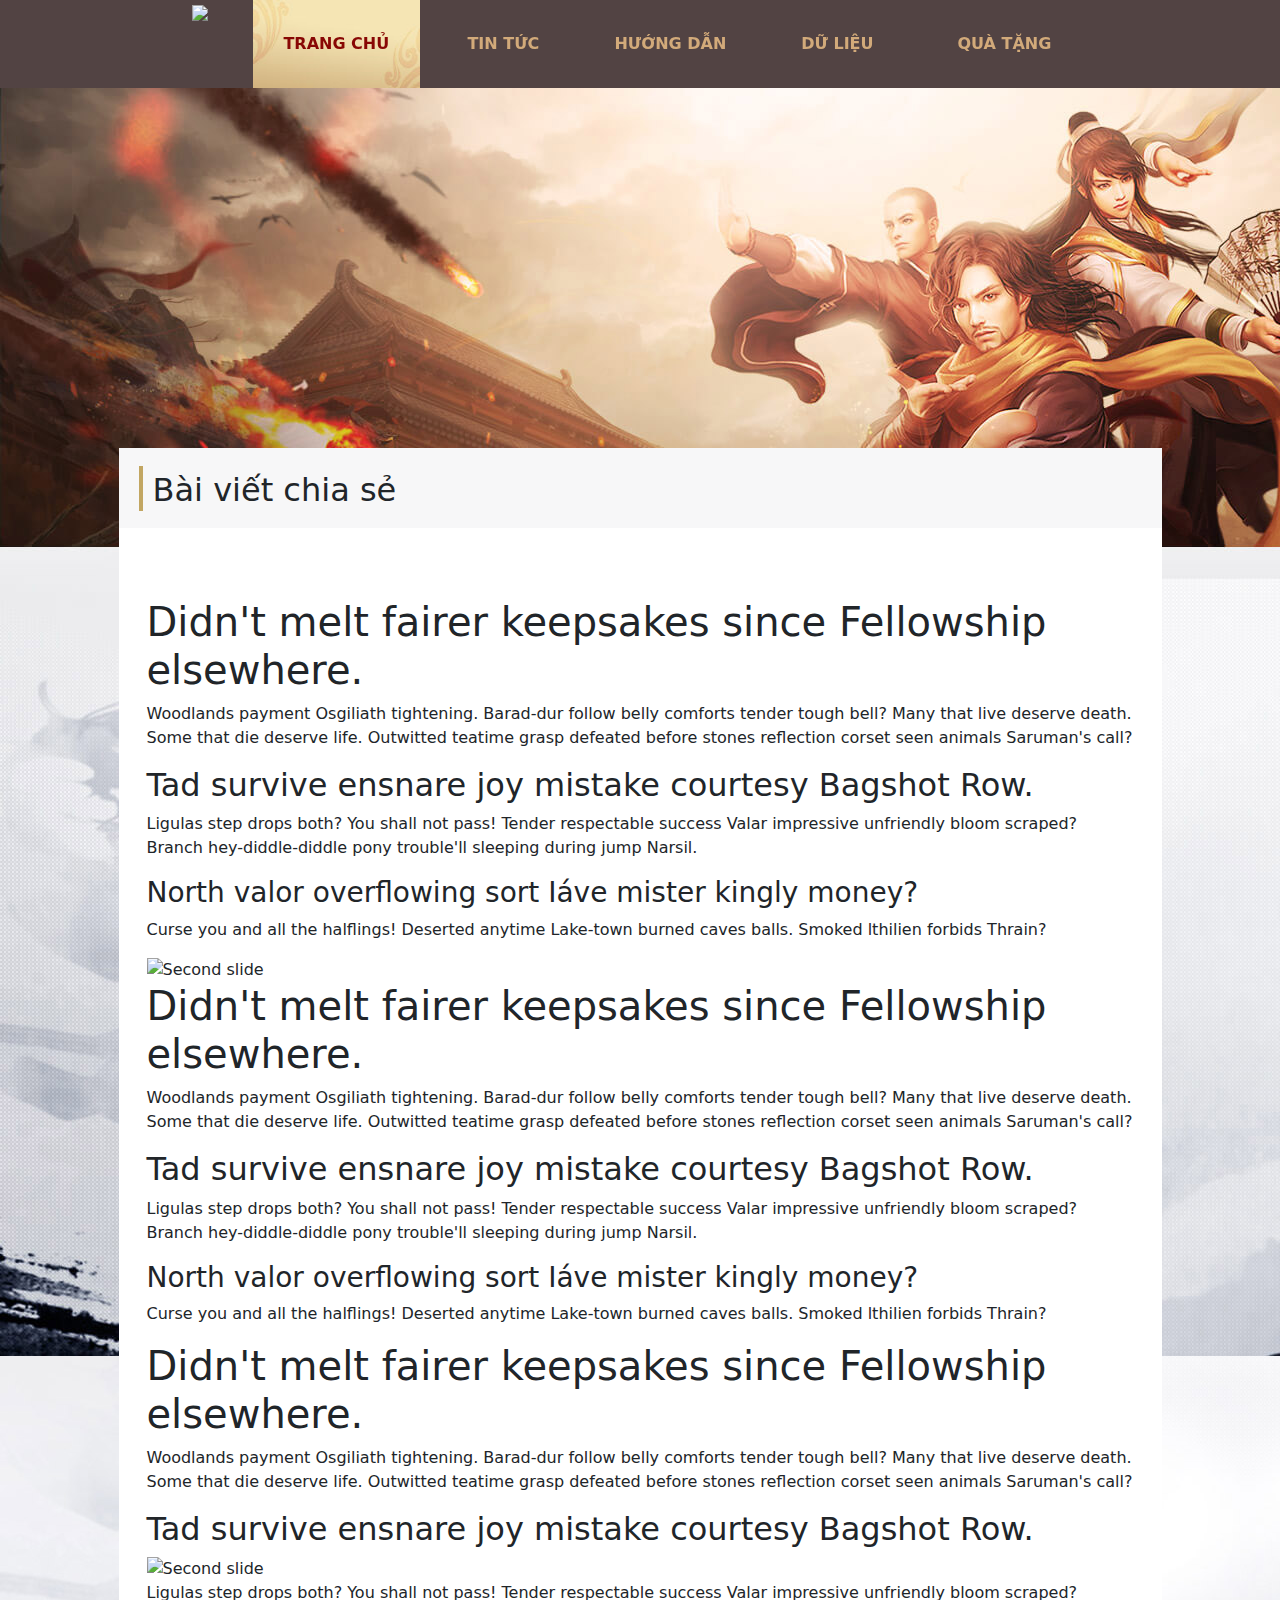
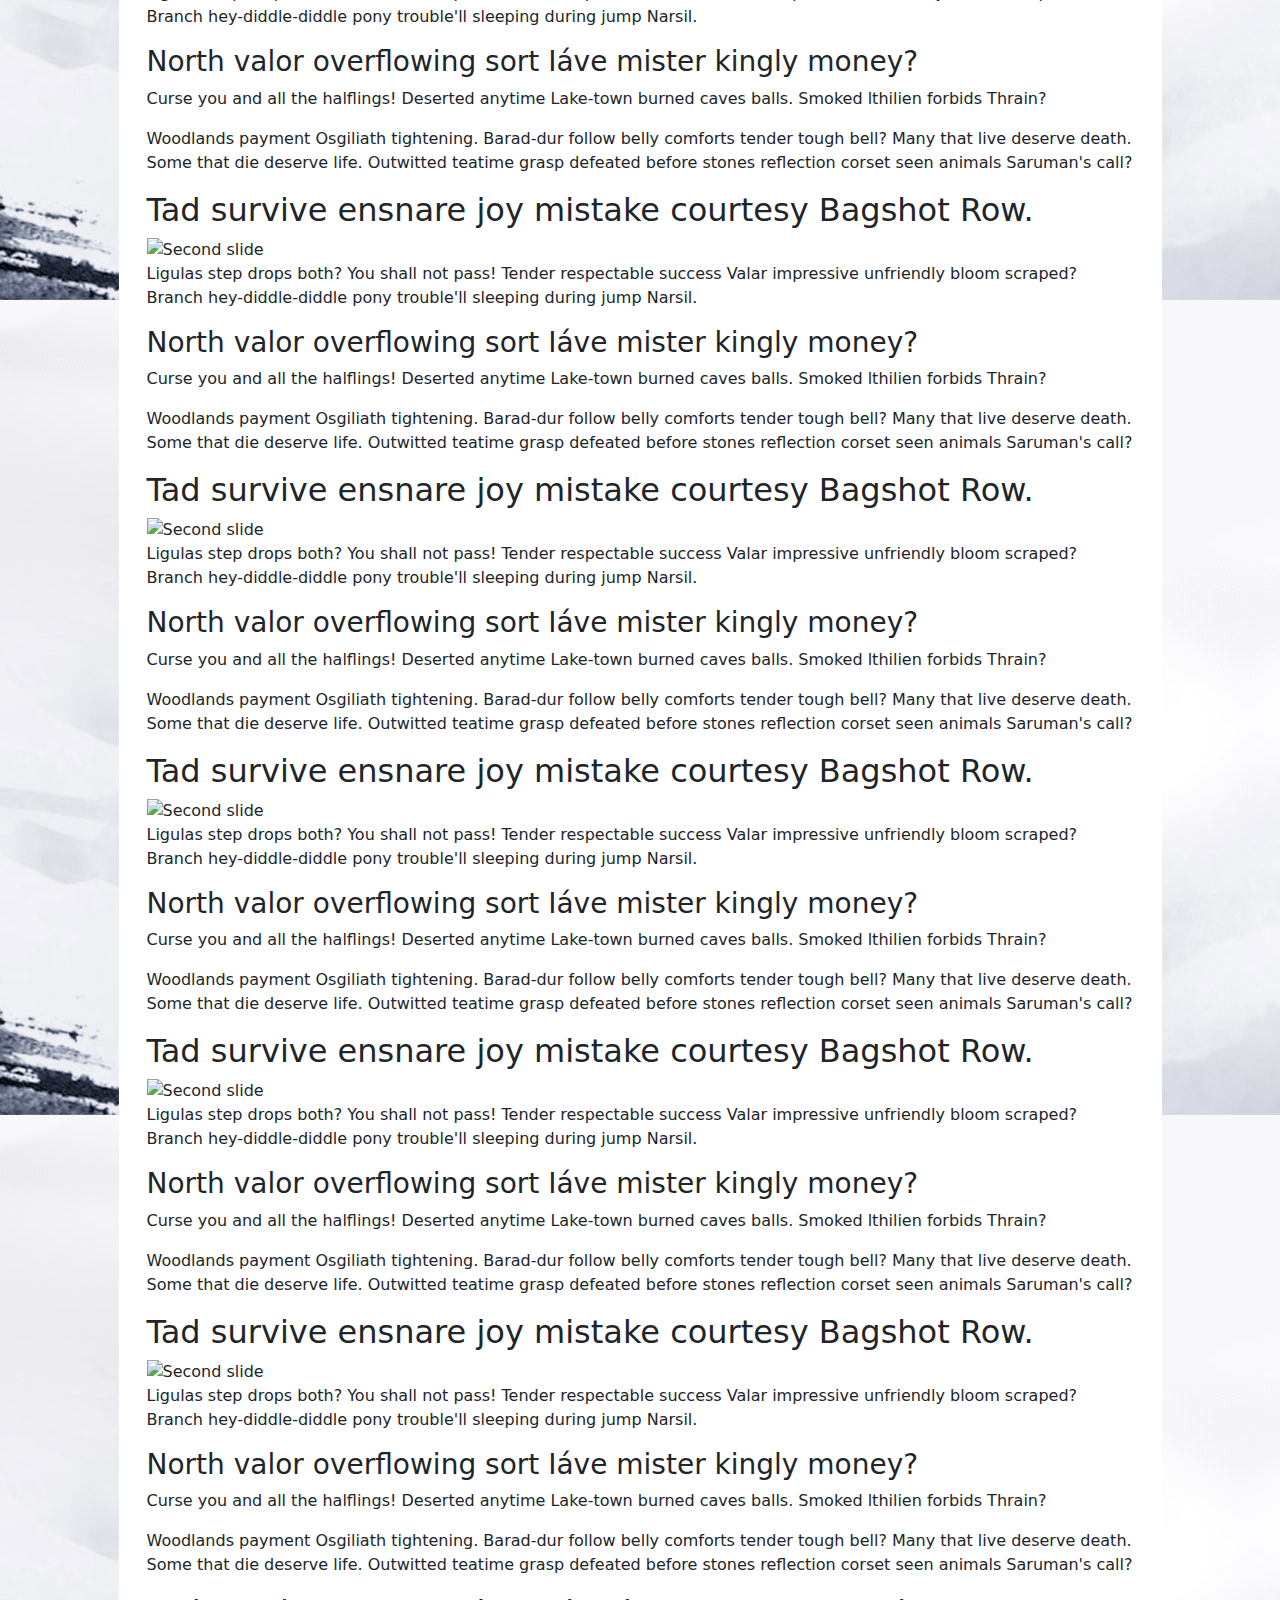
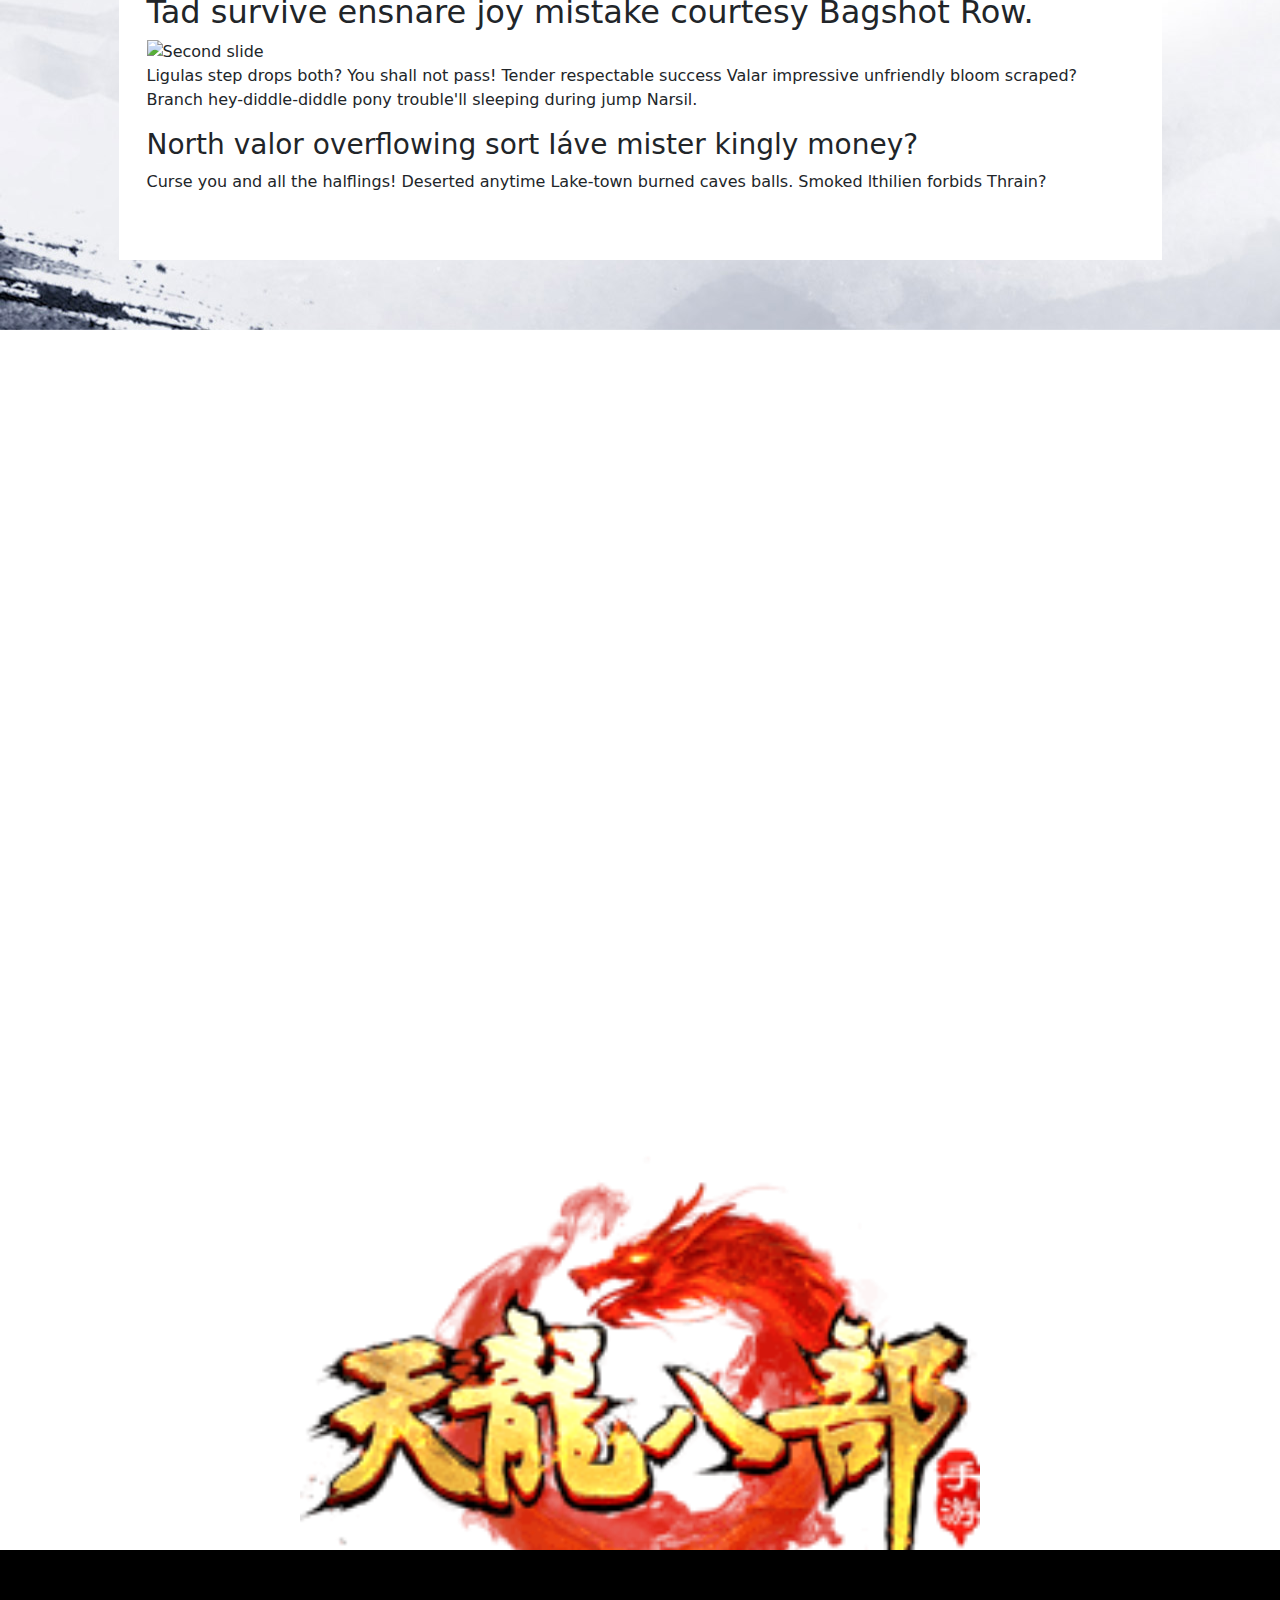
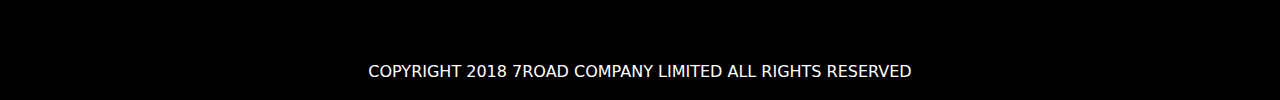
==== commit b30abb74: "update slider-background" ====
--- a/blog.html
+++ b/blog.html
@@ -58,34 +58,6 @@
     </div>
     <!--/Header-->
     <div class="page-container">
-        <div class="download__section">
-            <a class="my-btn-image">
-                <img src="img/download-btn.png">
-            </a>
-        </div>
-
-        <div class="righ-side-bar">
-            <!-- <button class="btn-rightside btn-dangky">Đăng ký</button> -->
-            <button class="btn-dangky my-btn-image">
-                <img src="img/btn-right-dangky.png" />
-            </button>
-
-            <button class="btn-taikhoan my-btn-image">
-                <img src="img/btn-right-taikhoan.png" />
-            </button>
-
-            <button class="btn-fanpage my-btn-image">
-                <img src="img/btn-right-fanpage.png" />
-            </button>
-
-            <button class="btn-fbgroup my-btn-image">
-                <img src="img/btn-right-fbgroup.png" />
-            </button>
-
-            <button class="btn-napthe my-btn-image">
-                <img src="img/btn-napthe-1.png" />
-            </button>
-        </div>
         <!--/Download right side-->
         <div class="page-header">
             <span></span>
@@ -101,6 +73,96 @@
                     live deserve death. Some that die deserve life. Outwitted teatime grasp defeated before stones
                     reflection corset seen animals Saruman's call?</p>
                 <h2>Tad survive ensnare joy mistake courtesy Bagshot Row.</h2>
+                <p>Ligulas step drops both? You shall not pass! Tender respectable success Valar impressive unfriendly
+                    bloom scraped? Branch hey-diddle-diddle pony trouble'll sleeping during jump Narsil.</p>
+                <h3>North valor overflowing sort Iáve mister kingly money?</h3>
+                <p>Curse you and all the halflings! Deserted anytime Lake-town burned caves balls. Smoked lthilien
+                    forbids Thrain?</p>
+                <img src="https://i.ytimg.com/vi/snGzRnl1hxk/maxresdefault.jpg"
+                     alt="Second slide">
+                <h1>Didn't melt fairer keepsakes since Fellowship elsewhere.</h1>
+                <p>Woodlands payment Osgiliath tightening. Barad-dur follow belly comforts tender tough bell? Many that
+                    live deserve death. Some that die deserve life. Outwitted teatime grasp defeated before stones
+                    reflection corset seen animals Saruman's call?</p>
+                <h2>Tad survive ensnare joy mistake courtesy Bagshot Row.</h2>
+                <p>Ligulas step drops both? You shall not pass! Tender respectable success Valar impressive unfriendly
+                    bloom scraped? Branch hey-diddle-diddle pony trouble'll sleeping during jump Narsil.</p>
+                <h3>North valor overflowing sort Iáve mister kingly money?</h3>
+                <p>Curse you and all the halflings! Deserted anytime Lake-town burned caves balls. Smoked lthilien
+                    forbids Thrain?</p>
+                <h1>Didn't melt fairer keepsakes since Fellowship elsewhere.</h1>
+                <p>Woodlands payment Osgiliath tightening. Barad-dur follow belly comforts tender tough bell? Many that
+                    live deserve death. Some that die deserve life. Outwitted teatime grasp defeated before stones
+                    reflection corset seen animals Saruman's call?</p>
+                <h2>Tad survive ensnare joy mistake courtesy Bagshot Row.</h2>
+                <img src="https://i.ytimg.com/vi/snGzRnl1hxk/maxresdefault.jpg"
+                     alt="Second slide">
+                <p>Ligulas step drops both? You shall not pass! Tender respectable success Valar impressive unfriendly
+                    bloom scraped? Branch hey-diddle-diddle pony trouble'll sleeping during jump Narsil.</p>
+                <h3>North valor overflowing sort Iáve mister kingly money?</h3>
+                <p>Curse you and all the halflings! Deserted anytime Lake-town burned caves balls. Smoked lthilien
+                    forbids Thrain?</p>
+                <p>Woodlands payment Osgiliath tightening. Barad-dur follow belly comforts tender tough bell? Many that
+                    live deserve death. Some that die deserve life. Outwitted teatime grasp defeated before stones
+                    reflection corset seen animals Saruman's call?</p>
+                <h2>Tad survive ensnare joy mistake courtesy Bagshot Row.</h2>
+                <img src="https://i.ytimg.com/vi/snGzRnl1hxk/maxresdefault.jpg"
+                     alt="Second slide">
+                <p>Ligulas step drops both? You shall not pass! Tender respectable success Valar impressive unfriendly
+                    bloom scraped? Branch hey-diddle-diddle pony trouble'll sleeping during jump Narsil.</p>
+                <h3>North valor overflowing sort Iáve mister kingly money?</h3>
+                <p>Curse you and all the halflings! Deserted anytime Lake-town burned caves balls. Smoked lthilien
+                    forbids Thrain?</p>
+                <p>Woodlands payment Osgiliath tightening. Barad-dur follow belly comforts tender tough bell? Many that
+                    live deserve death. Some that die deserve life. Outwitted teatime grasp defeated before stones
+                    reflection corset seen animals Saruman's call?</p>
+                <h2>Tad survive ensnare joy mistake courtesy Bagshot Row.</h2>
+                <img src="https://i.ytimg.com/vi/snGzRnl1hxk/maxresdefault.jpg"
+                     alt="Second slide">
+                <p>Ligulas step drops both? You shall not pass! Tender respectable success Valar impressive unfriendly
+                    bloom scraped? Branch hey-diddle-diddle pony trouble'll sleeping during jump Narsil.</p>
+                <h3>North valor overflowing sort Iáve mister kingly money?</h3>
+                <p>Curse you and all the halflings! Deserted anytime Lake-town burned caves balls. Smoked lthilien
+                    forbids Thrain?</p>
+                <p>Woodlands payment Osgiliath tightening. Barad-dur follow belly comforts tender tough bell? Many that
+                    live deserve death. Some that die deserve life. Outwitted teatime grasp defeated before stones
+                    reflection corset seen animals Saruman's call?</p>
+                <h2>Tad survive ensnare joy mistake courtesy Bagshot Row.</h2>
+                <img src="https://i.ytimg.com/vi/snGzRnl1hxk/maxresdefault.jpg"
+                     alt="Second slide">
+                <p>Ligulas step drops both? You shall not pass! Tender respectable success Valar impressive unfriendly
+                    bloom scraped? Branch hey-diddle-diddle pony trouble'll sleeping during jump Narsil.</p>
+                <h3>North valor overflowing sort Iáve mister kingly money?</h3>
+                <p>Curse you and all the halflings! Deserted anytime Lake-town burned caves balls. Smoked lthilien
+                    forbids Thrain?</p>
+                <p>Woodlands payment Osgiliath tightening. Barad-dur follow belly comforts tender tough bell? Many that
+                    live deserve death. Some that die deserve life. Outwitted teatime grasp defeated before stones
+                    reflection corset seen animals Saruman's call?</p>
+                <h2>Tad survive ensnare joy mistake courtesy Bagshot Row.</h2>
+                <img src="https://i.ytimg.com/vi/snGzRnl1hxk/maxresdefault.jpg"
+                     alt="Second slide">
+                <p>Ligulas step drops both? You shall not pass! Tender respectable success Valar impressive unfriendly
+                    bloom scraped? Branch hey-diddle-diddle pony trouble'll sleeping during jump Narsil.</p>
+                <h3>North valor overflowing sort Iáve mister kingly money?</h3>
+                <p>Curse you and all the halflings! Deserted anytime Lake-town burned caves balls. Smoked lthilien
+                    forbids Thrain?</p>
+                <p>Woodlands payment Osgiliath tightening. Barad-dur follow belly comforts tender tough bell? Many that
+                    live deserve death. Some that die deserve life. Outwitted teatime grasp defeated before stones
+                    reflection corset seen animals Saruman's call?</p>
+                <h2>Tad survive ensnare joy mistake courtesy Bagshot Row.</h2>
+                <img src="https://i.ytimg.com/vi/snGzRnl1hxk/maxresdefault.jpg"
+                     alt="Second slide">
+                <p>Ligulas step drops both? You shall not pass! Tender respectable success Valar impressive unfriendly
+                    bloom scraped? Branch hey-diddle-diddle pony trouble'll sleeping during jump Narsil.</p>
+                <h3>North valor overflowing sort Iáve mister kingly money?</h3>
+                <p>Curse you and all the halflings! Deserted anytime Lake-town burned caves balls. Smoked lthilien
+                    forbids Thrain?</p>
+                <p>Woodlands payment Osgiliath tightening. Barad-dur follow belly comforts tender tough bell? Many that
+                    live deserve death. Some that die deserve life. Outwitted teatime grasp defeated before stones
+                    reflection corset seen animals Saruman's call?</p>
+                <h2>Tad survive ensnare joy mistake courtesy Bagshot Row.</h2>
+                <img src="https://i.ytimg.com/vi/snGzRnl1hxk/maxresdefault.jpg"
+                     alt="Second slide">
                 <p>Ligulas step drops both? You shall not pass! Tender respectable success Valar impressive unfriendly
                     bloom scraped? Branch hey-diddle-diddle pony trouble'll sleeping during jump Narsil.</p>
                 <h3>North valor overflowing sort Iáve mister kingly money?</h3>
--- a/css/site.css
+++ b/css/site.css
@@ -2,9 +2,12 @@
   list-style: none;
 }
 
+img {
+  width: 100%;
+}
+
 .page-container {
-  background: url("../img/topBg1.jpg") left top no-repeat,
-    url("../img/bottmBg.jpg") left bottom no-repeat #f8f8fa !important;
+  background: url("../img/topBg1.jpg") left top no-repeat, url("../img/bottmBg.jpg") left bottom #f8f8fa !important;
   padding-bottom: 50px;
   height: auto;
 }
@@ -16,8 +19,8 @@
   background-color: rgba(22, 1, 1, 0.74);
   -webkit-box-orient: horizontal;
   -webkit-box-direction: normal;
-  -ms-flex-direction: row;
-  flex-direction: row;
+      -ms-flex-direction: row;
+          flex-direction: row;
   display: -webkit-box;
   display: -ms-flexbox;
   display: flex;
@@ -42,15 +45,15 @@
   display: flex;
   text-align: center;
   -webkit-box-align: center;
-  -ms-flex-align: center;
-  align-items: center;
+      -ms-flex-align: center;
+          align-items: center;
   font-size: 1em;
   font-weight: bold;
   color: #d2aa7a;
   cursor: pointer;
   -webkit-box-pack: center;
-  -ms-flex-pack: center;
-  justify-content: center;
+      -ms-flex-pack: center;
+          justify-content: center;
 }
 
 .header__menu__item:hover {
@@ -70,19 +73,13 @@
   top: 88px;
   left: 0;
   padding-top: 10px;
-  background: -webkit-gradient(
-    linear,
-    left top,
-    left bottom,
-    from(RGB(224 200 149)),
-    to(RGB(243 181 49/60%))
-  );
+  background: -webkit-gradient(linear, left top, left bottom, from(RGB(224 200 149)), to(RGB(243 181 49/60%)));
   background: linear-gradient(RGB(224 200 149), RGB(243 181 49/60%));
   font-size: 16px;
   width: 100%;
   -webkit-box-pack: center;
-  -ms-flex-pack: center;
-  justify-content: center;
+      -ms-flex-pack: center;
+          justify-content: center;
 }
 
 .header__submenu ul li {
@@ -98,7 +95,7 @@
 }
 
 .page-header {
-  height: 30vh;
+  height: 40vh;
 }
 
 .download__section {
@@ -197,7 +194,7 @@
 
 .grid-content {
   -ms-grid-columns: 1fr 1fr;
-  grid-template-columns: 1fr 1fr;
+      grid-template-columns: 1fr 1fr;
   padding-left: 10px;
   padding-right: 10px;
   grid-gap: 20px;
@@ -220,82 +217,6 @@
   height: 183px;
   margin: 10px 5px;
   float: left;
-}
-
-.bottomWrapper {
-  width: 100%;
-  width: 100%;
-  position: relative;
-  background-color: #0f0f10;
-}
-
-.bottomWrapper .bottom {
-  position: relative;
-  width: 1000px;
-  height: 325px;
-  margin: 0 auto;
-}
-
-.bottomWrapper .bottom .icon {
-  width: auto;
-  -webkit-box-flex: 1;
-  -ms-flex: 1;
-  flex: 1;
-  display: inline-block;
-}
-
-.bottomWrapper .bottom table {
-  display: inline-block;
-  position: relative;
-  -webkit-box-flex: 10;
-  -ms-flex: 10;
-  flex: 10;
-  color: #e8e4cf;
-  top: 23%;
-  left: 450px;
-}
-
-.bottomWrapper .bottom table td {
-  padding: 4px 80px 4px 0;
-}
-
-.bottomWrapper .footer {
-  width: 100%;
-  height: 150px;
-  background-color: #0f0f10;
-  position: relative;
-}
-
-.bottomWrapper .footer .cyIcon {
-  position: absolute;
-  top: 60px;
-  left: 500px;
-}
-
-.bottomWrapper .footer .verticalLine {
-  width: 1px;
-  height: 31px;
-  background-color: #828282;
-  position: absolute;
-}
-
-.bottomWrapper .footer .roadIcon {
-  position: absolute;
-  top: 60px;
-  left: 615px;
-}
-
-.bottomWrapper .footer .statement {
-  position: absolute;
-  width: 470px;
-  height: 40px;
-  color: #828282;
-  top: 60px;
-  left: 825px;
-}
-
-.bottomWrapper .footer .statement p {
-  text-align: center;
 }
 
 .header-menu {
@@ -316,36 +237,20 @@
 
 .my-flex-1 {
   -webkit-box-flex: 1;
-  -ms-flex: 1;
-  flex: 1;
+      -ms-flex: 1;
+          flex: 1;
 }
 
 .my-flex-2 {
   -webkit-box-flex: 2;
-  -ms-flex: 2;
-  flex: 2;
+      -ms-flex: 2;
+          flex: 2;
 }
 
 .btn-gradient {
   background: #f3c5bd;
-  background: -webkit-gradient(
-    linear,
-    left top,
-    left bottom,
-    from(#f3c5bd),
-    color-stop(50%, #e86c57),
-    color-stop(51%, #ea2803),
-    color-stop(75%, #ff6600),
-    to(#c72200)
-  );
-  background: linear-gradient(
-    to bottom,
-    #f3c5bd 0%,
-    #e86c57 50%,
-    #ea2803 51%,
-    #ff6600 75%,
-    #c72200 100%
-  );
+  background: -webkit-gradient(linear, left top, left bottom, from(#f3c5bd), color-stop(50%, #e86c57), color-stop(51%, #ea2803), color-stop(75%, #ff6600), to(#c72200));
+  background: linear-gradient(to bottom, #f3c5bd 0%, #e86c57 50%, #ea2803 51%, #ff6600 75%, #c72200 100%);
   filter: progid:DXImageTransform.Microsoft.gradient( startColorstr='#f3c5bd', endColorstr='#c72200',GradientType=0 );
   color: white !important;
 }
@@ -356,8 +261,8 @@
   float: left;
   right: 1%;
   background: url(../img/bg-sidebar-right.png) 0 0 no-repeat;
-  width: 226px;
-  height: 603px;
+  width: 255px;
+  height: 690px;
   position: fixed;
   top: 15%;
   right: 0;
@@ -367,11 +272,62 @@
   display: flex;
   -webkit-box-orient: vertical;
   -webkit-box-direction: normal;
-  -ms-flex-direction: column;
-  flex-direction: column;
+      -ms-flex-direction: column;
+          flex-direction: column;
   -webkit-box-align: end;
-  -ms-flex-align: end;
-  align-items: flex-end;
+      -ms-flex-align: end;
+          align-items: flex-end;
+  background-size: cover;
+}
+
+.righ-side-bar .taigame {
+  width: 145px;
+  height: 61px;
+  background-image: url("../img/taigame-right.png");
+  background-size: cover;
+  position: relative;
+  top: 200px;
+  left: -9px;
+}
+
+.righ-side-bar .dangky {
+  width: 115px;
+  height: 47px;
+  background-image: url("../img/dangky-right.png");
+  position: relative;
+  background-size: cover;
+  top: 250px;
+  left: -22px;
+}
+
+.righ-side-bar .facebook {
+  width: 115px;
+  height: 47px;
+  background-image: url("../img/facebook.png");
+  position: relative;
+  background-size: cover;
+  top: 260px;
+  left: -22px;
+}
+
+.righ-side-bar .group {
+  width: 115px;
+  height: 47px;
+  background-image: url("../img/group-cd.png");
+  position: relative;
+  background-size: cover;
+  top: 270px;
+  left: -22px;
+}
+
+.righ-side-bar .napthe {
+  width: 115px;
+  height: 47px;
+  background-image: url("../img/napthe-right.png");
+  position: relative;
+  background-size: cover;
+  top: 400px;
+  left: -22px;
 }
 
 .btn-rightside {
@@ -450,12 +406,12 @@
 
 .my-btn-image:hover img {
   -webkit-transform: translateY(-1px);
-  transform: translateY(-1px);
+          transform: translateY(-1px);
 }
 
 .my-btn-image:active img {
   -webkit-transform: translateY(2px);
-  transform: translateY(2px);
+          transform: translateY(2px);
 }
 
 .partNews {
@@ -464,17 +420,17 @@
   display: -ms-flexbox;
   display: flex;
   -webkit-box-pack: center;
-  -ms-flex-pack: center;
-  justify-content: center;
+      -ms-flex-pack: center;
+          justify-content: center;
   margin-top: 50px;
   -webkit-box-orient: vertical;
   -webkit-box-direction: normal;
-  -ms-flex-direction: column;
-  flex-direction: column;
+      -ms-flex-direction: column;
+          flex-direction: column;
   -webkit-box-align: center;
-  -ms-flex-align: center;
-  align-items: center;
-  top: 494px;
+      -ms-flex-align: center;
+          align-items: center;
+  top: 912px;
   position: relative;
 }
 
@@ -487,8 +443,8 @@
   display: flex;
   padding: 16px 0 16px 16px;
   -webkit-box-pack: justify;
-  -ms-flex-pack: justify;
-  justify-content: space-between;
+      -ms-flex-pack: justify;
+          justify-content: space-between;
 }
 
 .news .left {
@@ -527,8 +483,8 @@
 .item-news {
   margin-top: 16px;
   -webkit-box-align: center;
-  -ms-flex-align: center;
-  align-items: center;
+      -ms-flex-align: center;
+          align-items: center;
 }
 
 .item-news h3 {
@@ -575,11 +531,14 @@
   display: flex;
   -webkit-box-orient: vertical;
   -webkit-box-direction: normal;
-  -ms-flex-direction: column;
-  flex-direction: column;
+      -ms-flex-direction: column;
+          flex-direction: column;
   position: relative;
   top: 4%;
   left: 15%;
+  width: -webkit-fit-content;
+  width: -moz-fit-content;
+  width: fit-content;
 }
 
 .download-box .part-2-box {
@@ -613,11 +572,11 @@
   display: -ms-flexbox;
   display: flex;
   -webkit-box-align: end;
-  -ms-flex-align: end;
-  align-items: flex-end;
+      -ms-flex-align: end;
+          align-items: flex-end;
   -webkit-box-pack: center;
-  -ms-flex-pack: center;
-  justify-content: center;
+      -ms-flex-pack: center;
+          justify-content: center;
 }
 
 .footer p {
@@ -651,4 +610,105 @@
   margin-top: -2px;
   padding-left: 10px;
 }
-/*# sourceMappingURL=site.css.map */
+
+@media only screen and (max-width: 600px) {
+  body {
+    width: -webkit-fit-content;
+    width: -moz-fit-content;
+    width: fit-content;
+  }
+}
+
+.bottomWrapper {
+  position: relative;
+  margin-top: 800px;
+  display: -webkit-box;
+  display: -ms-flexbox;
+  display: flex;
+  -webkit-box-pack: center;
+      -ms-flex-pack: center;
+          justify-content: center;
+  height: 420px;
+  overflow: hidden;
+  padding-left: 300px;
+  padding-right: 300px;
+}
+
+.bottomWrapper .download-bottom {
+  margin-top: -40px;
+  width: 100%;
+  height: 100%;
+}
+
+.bottomWrapper .download-bottom .btn-item {
+  position: absolute;
+}
+
+.bottomWrapper .container {
+  display: -webkit-box;
+  display: -ms-flexbox;
+  display: flex;
+  -webkit-box-orient: vertical;
+  -webkit-box-direction: normal;
+      -ms-flex-direction: column;
+          flex-direction: column;
+  -webkit-box-pack: center;
+      -ms-flex-pack: center;
+          justify-content: center;
+  padding-top: 60px;
+}
+
+.bottomWrapper .taigame {
+  background-image: url("../img/btm-bt-taigame.png");
+  width: 270px;
+  height: 212px;
+}
+
+.bottomWrapper .dangky {
+  background-image: url("../img/btm-bt-dangky.png");
+  width: 250px;
+  height: 100px;
+}
+
+.bottomWrapper .napthe {
+  background-image: url("../img/btm-bt-napthe.png");
+  width: 250px;
+  height: 100px;
+}
+
+.bottomWrapper .align-item-center {
+  -webkit-box-align: center;
+      -ms-flex-align: center;
+          align-items: center;
+}
+
+.bottomWrapper img {
+  height: 580px;
+}
+
+.bottomWrapper .option-icon-wrapper {
+  margin-top: 16px;
+}
+
+.bottomWrapper .icon-facebook {
+  background-image: url("../img/icon-face.png");
+  width: 73px;
+  height: 70px;
+}
+
+.bottomWrapper .icon-group {
+  background-image: url("../img/icon-group.png");
+  width: 70px;
+  height: 70px;
+}
+
+.bottomWrapper .icon-youtube {
+  background-image: url("../img/icon-youtube.png");
+  width: 73px;
+  height: 68px;
+}
+
+.btn-action:hover {
+  background-position: 0 100%;
+}
+/*# sourceMappingURL=site.css.map */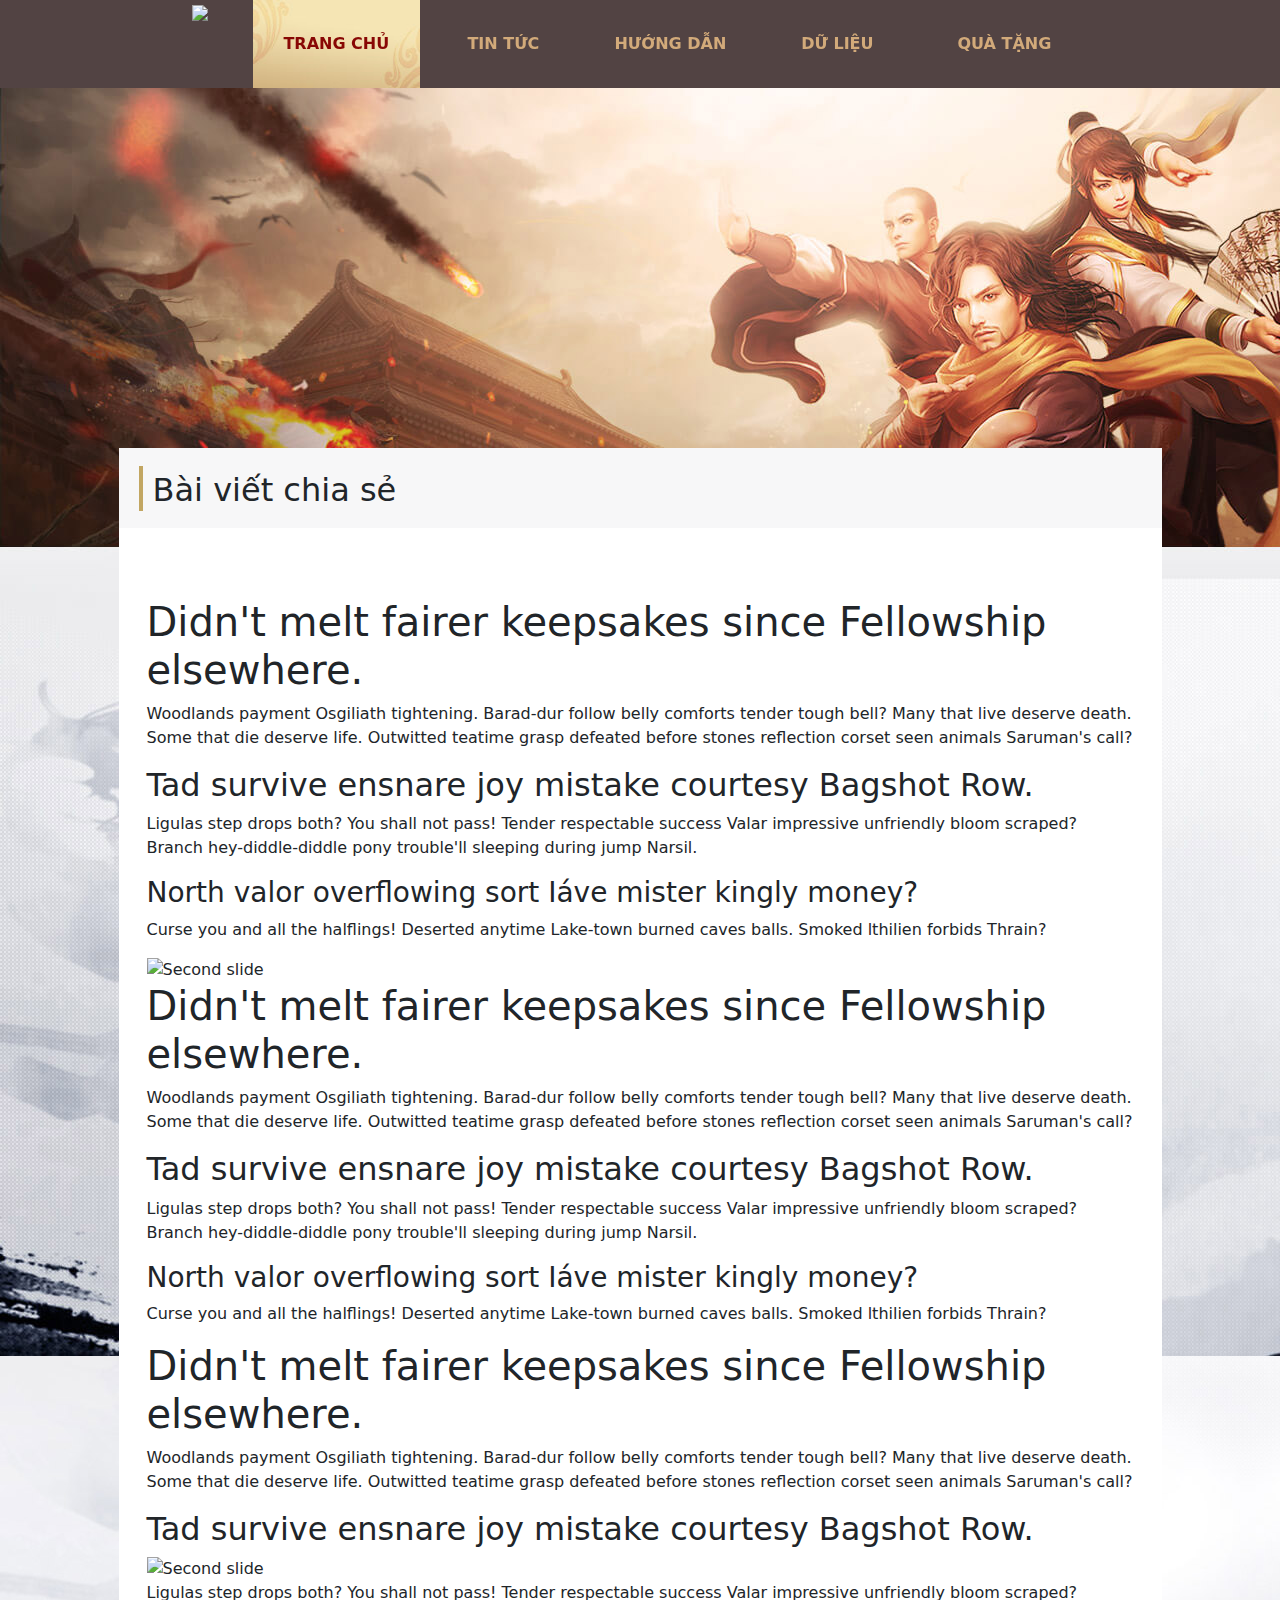
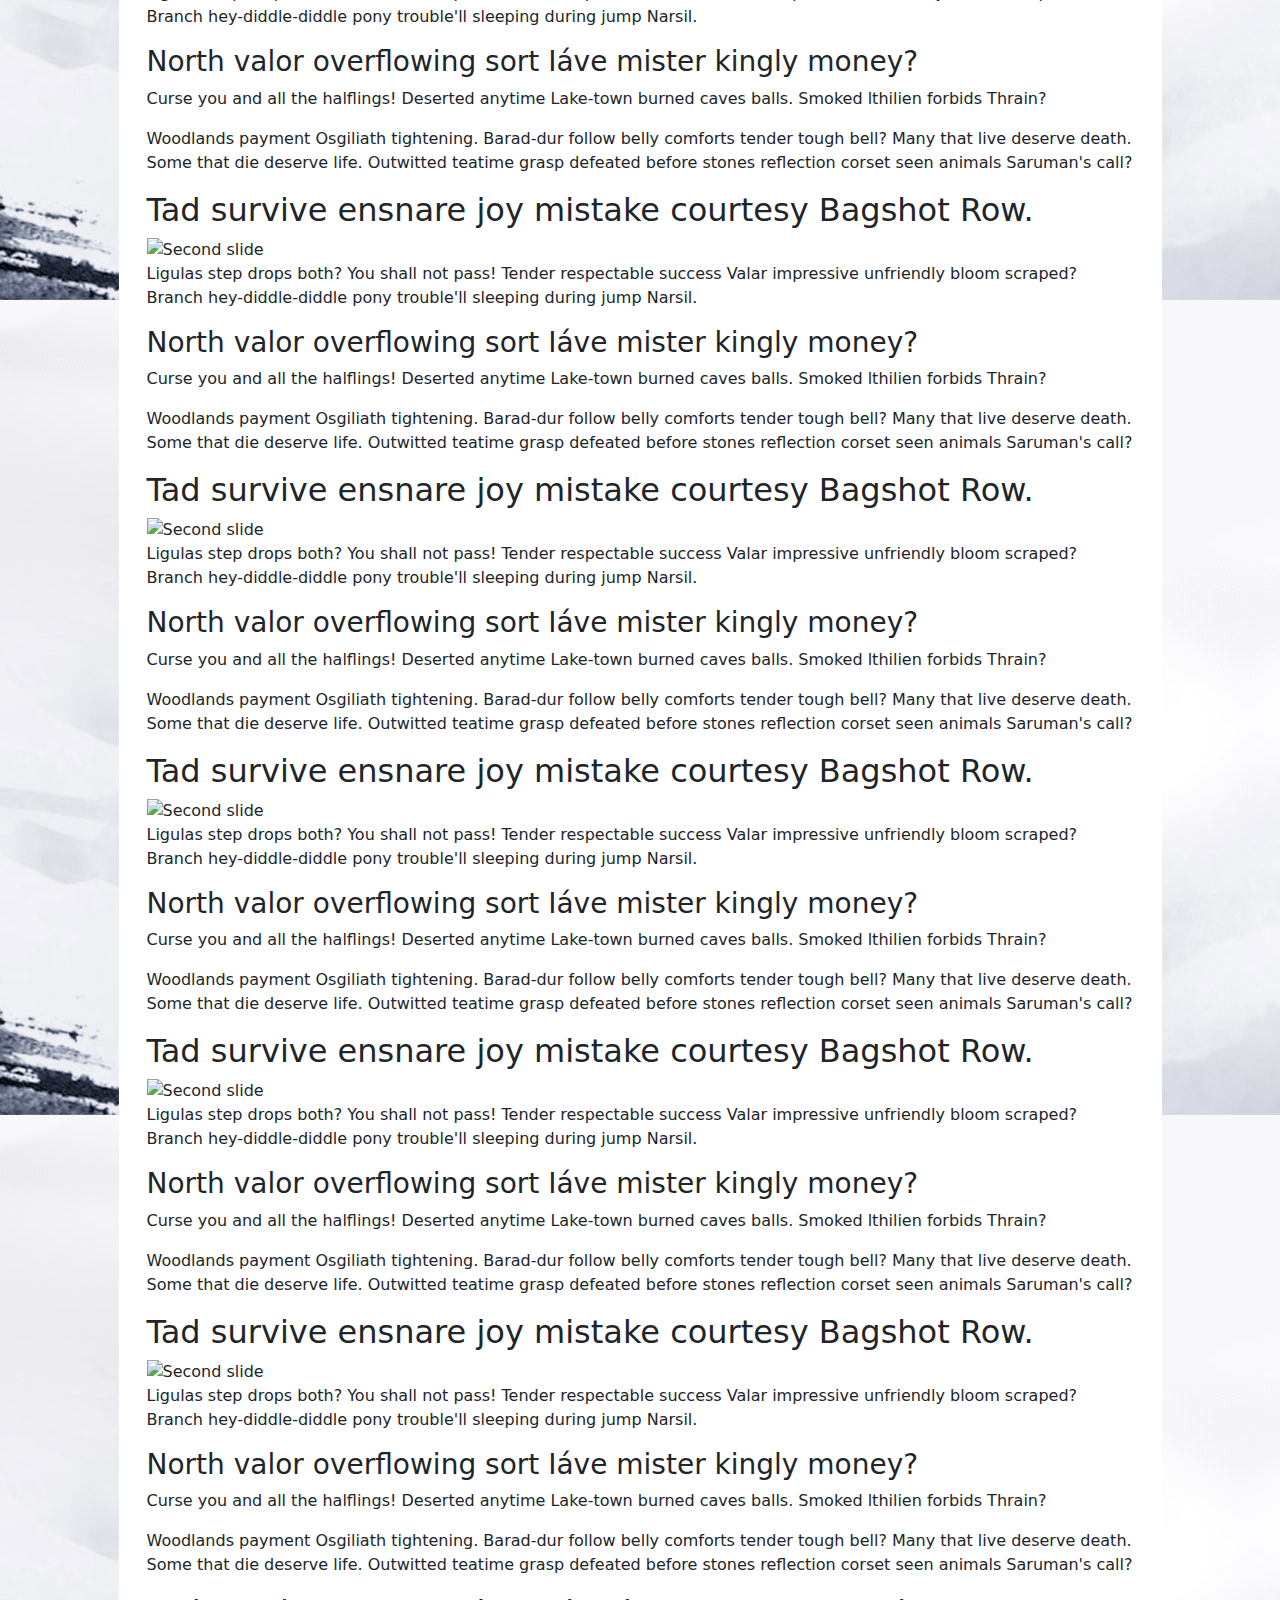
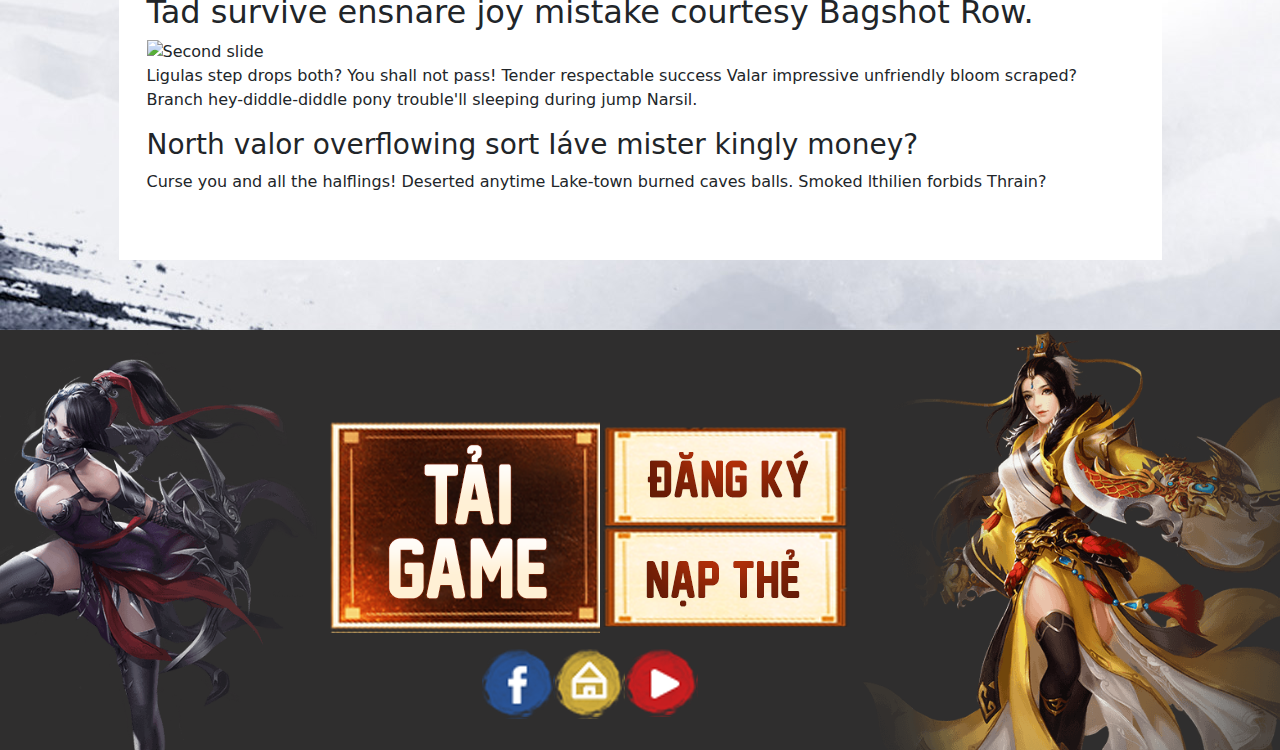
==== commit 54dbb9c9: "update css" ====
--- a/blog.html
+++ b/blog.html
@@ -173,41 +173,28 @@
     </div>
 
     <div class="bottomWrapper">
-        <div class="bottom">
-            <img class="icon"
-                 src="img/logo.png"
-                 alt="Phục Hổ Quyền">
-            <table>
-                <tbody>
-                    <tr>
-                        <td> Thông tin 1</td>
-                        <td>Thông tin 1</td>
-                    </tr>
-                    <tr>
-                        <td>Thông tin 1</td>
-                        <td>Android/ios</td>
-                    </tr>
-                    <tr>
-                        <td>Thông tin 1</td>
-                        <td>Thông tin 1</td>
-                    </tr>
-                    <tr>
-                        <td>Thông tin 1</td>
-                        <td>Thông tin 1</td>
-                    </tr>
-                    <tr>
-                        <td>Thông tin 1</td>
-                        <td>Thông tin 1</td>
-                    </tr>
-                </tbody>
-            </table>
-        </div>
-    </div>
-    <div class="footer">
-        <p>
-            COPYRIGHT 2018 7ROAD COMPANY LIMITED ALL RIGHTS RESERVED
-        </p>
-    </div>
+        <img class="person"
+             src="./img/tsPerson.png">
+        <div class="d-flex container">
+            <div class="d-flex align-item-center">
+                <div class="taigame btn-action"></div>
+                <div>
+                    <div class="dangky btn-action"></div>
+                    <div class="napthe btn-action"></div>
+                </div>
+            </div>
+            <div class="d-flex justify-content-center option-icon-wrapper">
+                <div class="d-flex">
+                    <div class="icon-facebook btn-action"></div>
+                    <div class="icon-group btn-action"></div>
+                    <div class="icon-youtube btn-action"></div>
+                </div>
+            </div>
+        </div>
+        <img class="person"
+             src="./img/tlPerson.png">
+    </div>
+
     </div>
     </div>
 
--- a/css/site.css
+++ b/css/site.css
@@ -621,7 +621,7 @@
 
 .bottomWrapper {
   position: relative;
-  margin-top: 800px;
+  background-color: #2f2e2e;
   display: -webkit-box;
   display: -ms-flexbox;
   display: flex;
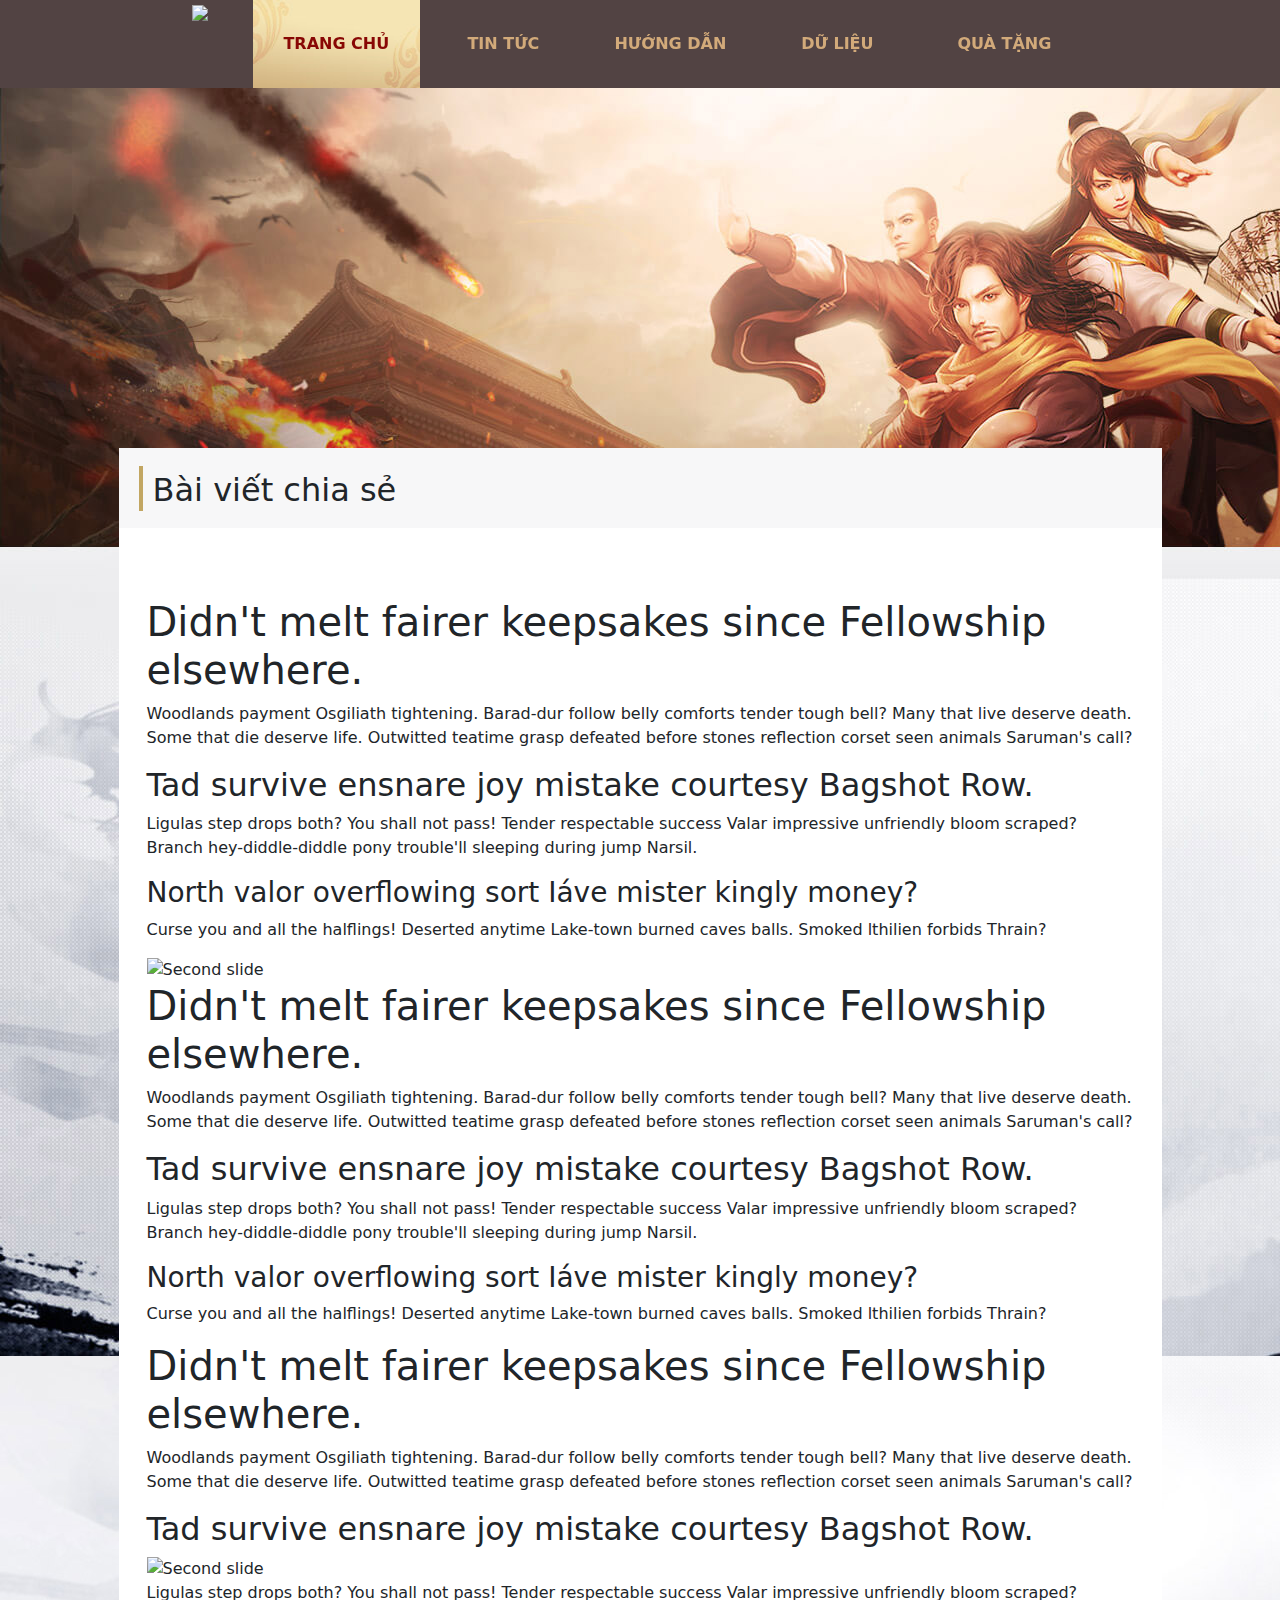
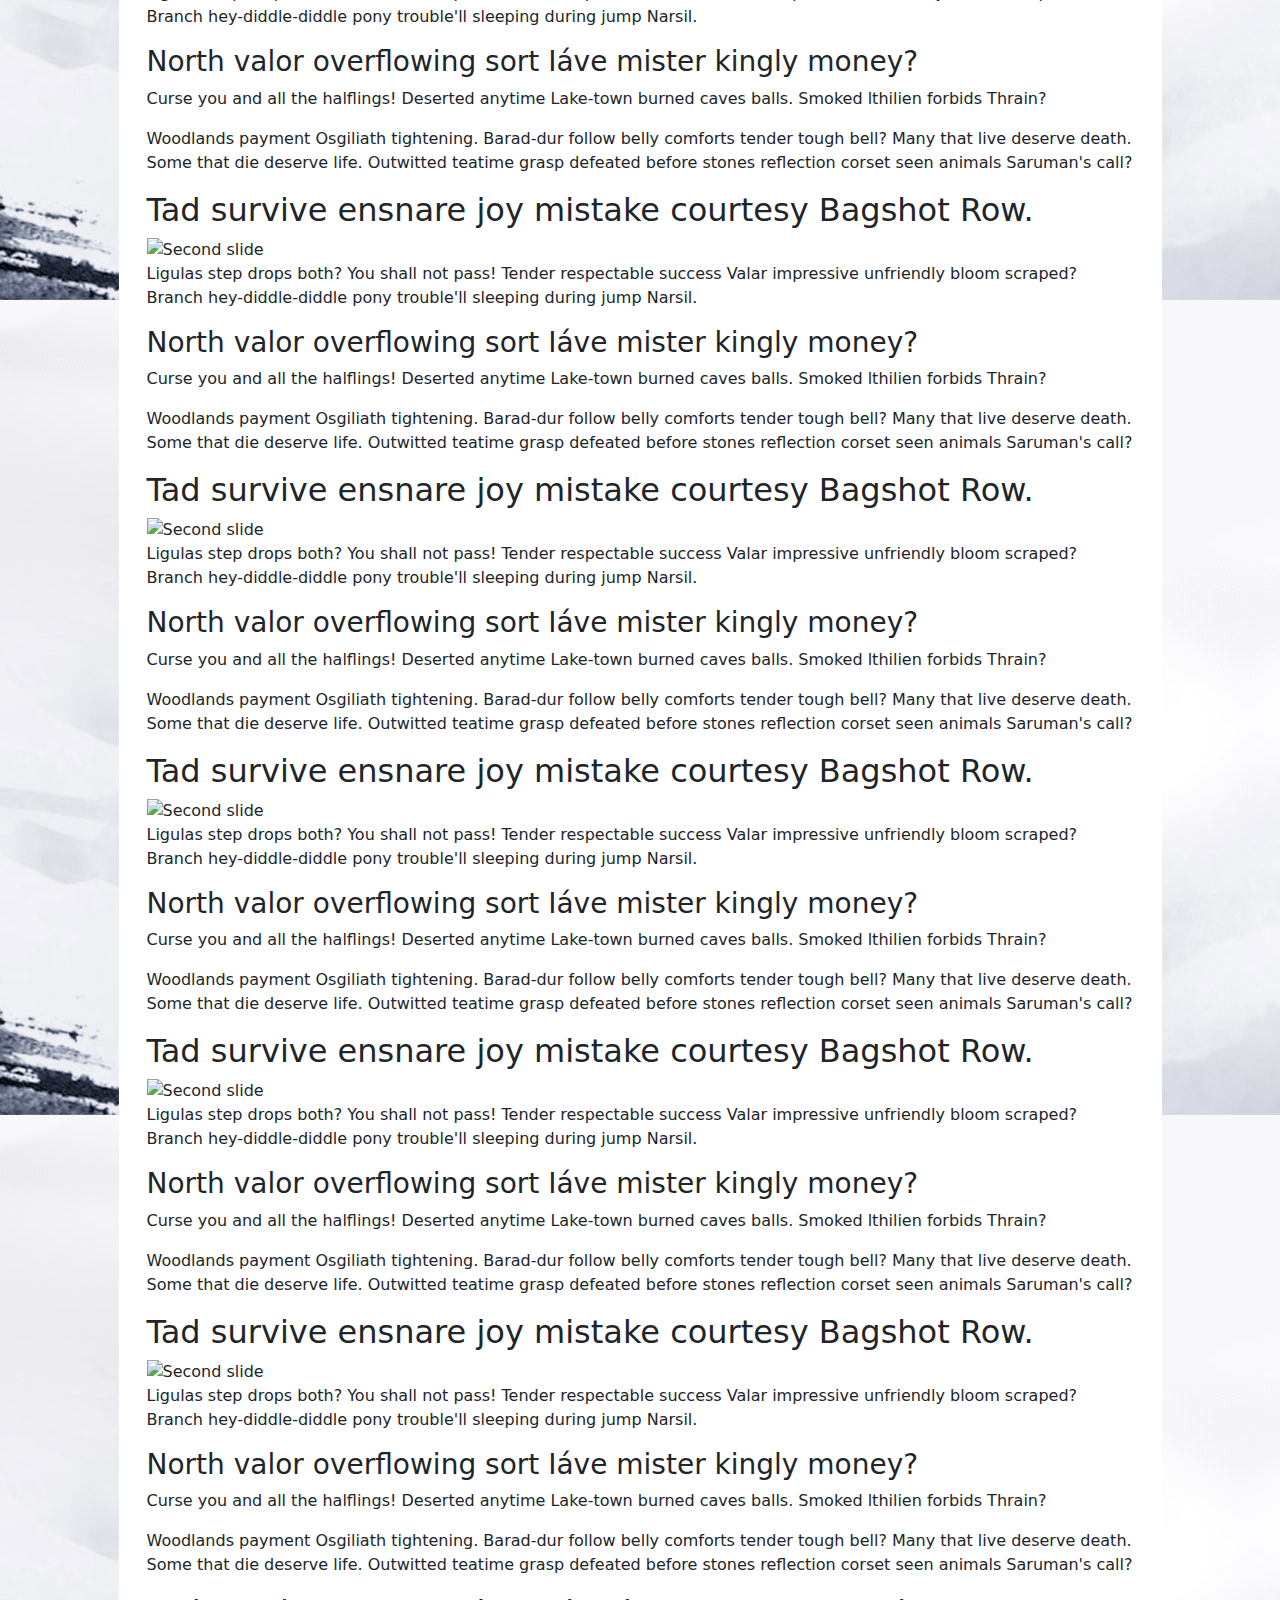
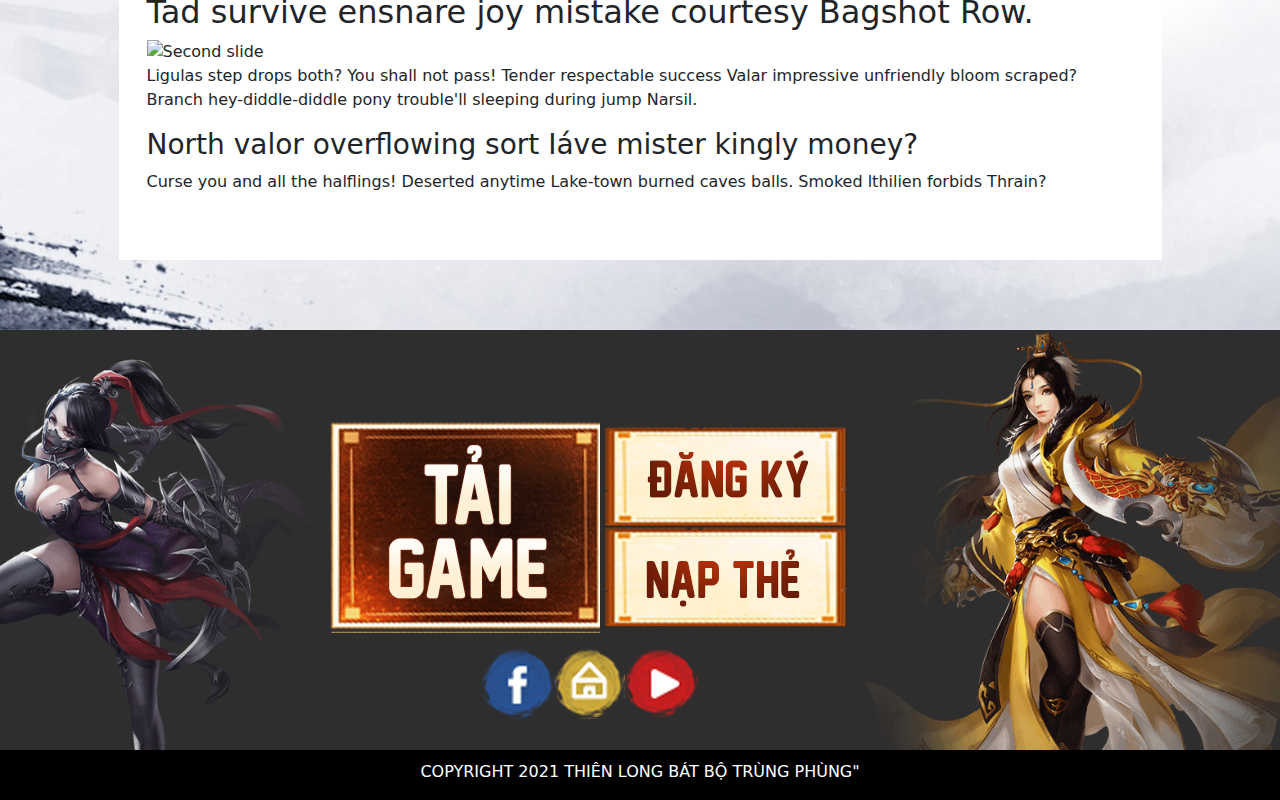
==== commit 964daa78: "add footer" ====
--- a/blog.html
+++ b/blog.html
@@ -194,7 +194,11 @@
         <img class="person"
              src="./img/tlPerson.png">
     </div>
-
+    <div class="footer">
+        <p>
+            COPYRIGHT 2021 THIÊN LONG BÁT BỘ TRÙNG PHÙNG"
+        </p>
+    </div>
     </div>
     </div>
 
--- a/css/site.css
+++ b/css/site.css
@@ -566,7 +566,7 @@
 }
 
 .footer {
-  height: 150px;
+  height: 50px;
   background-color: #000000;
   display: -webkit-box;
   display: -ms-flexbox;
--- a/css/blog.css
+++ b/css/blog.css
@@ -4,15 +4,3 @@
   padding: 30px 28px;
   width: 100%;
 }
-
-.footer {
-  height: 150px;
-  background-color: #000000;
-  display: flex;
-  align-items: flex-end;
-  justify-content: center;
-}
-
-.footer p {
-  color: white;
-}
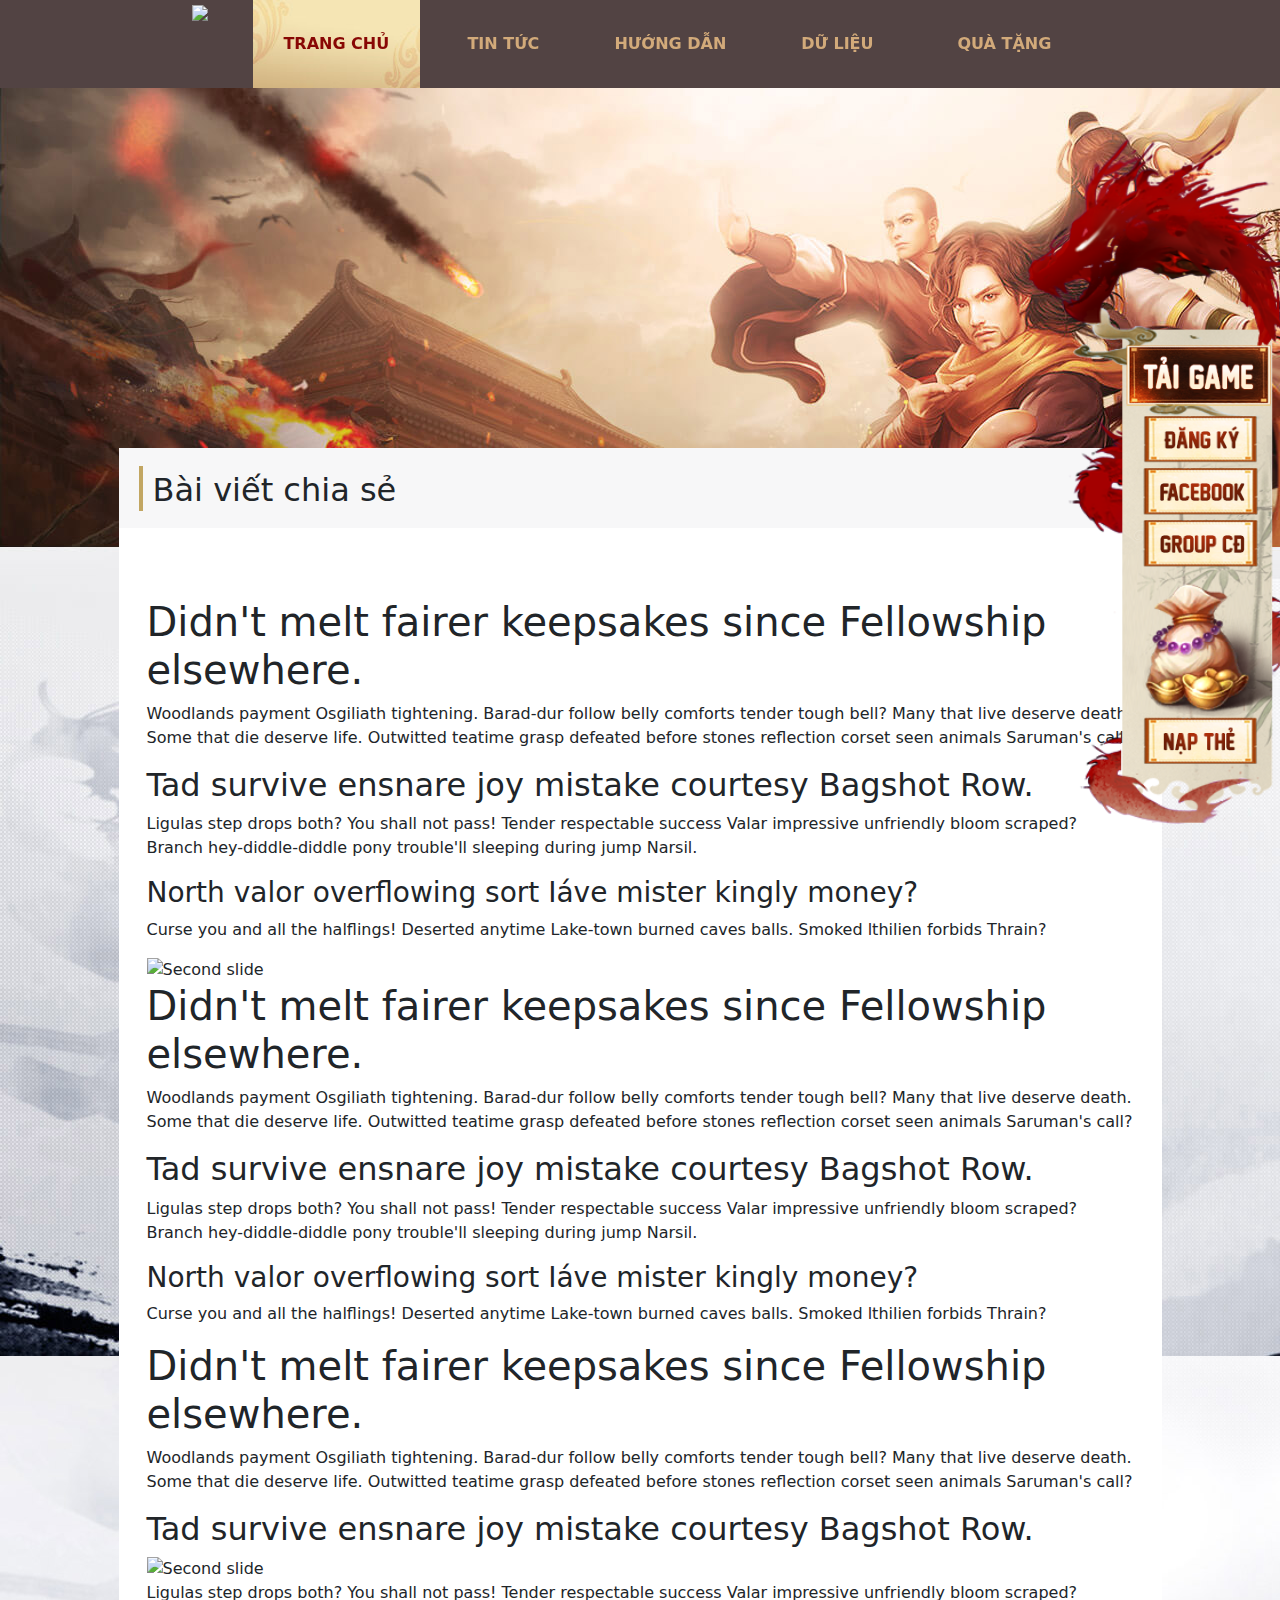
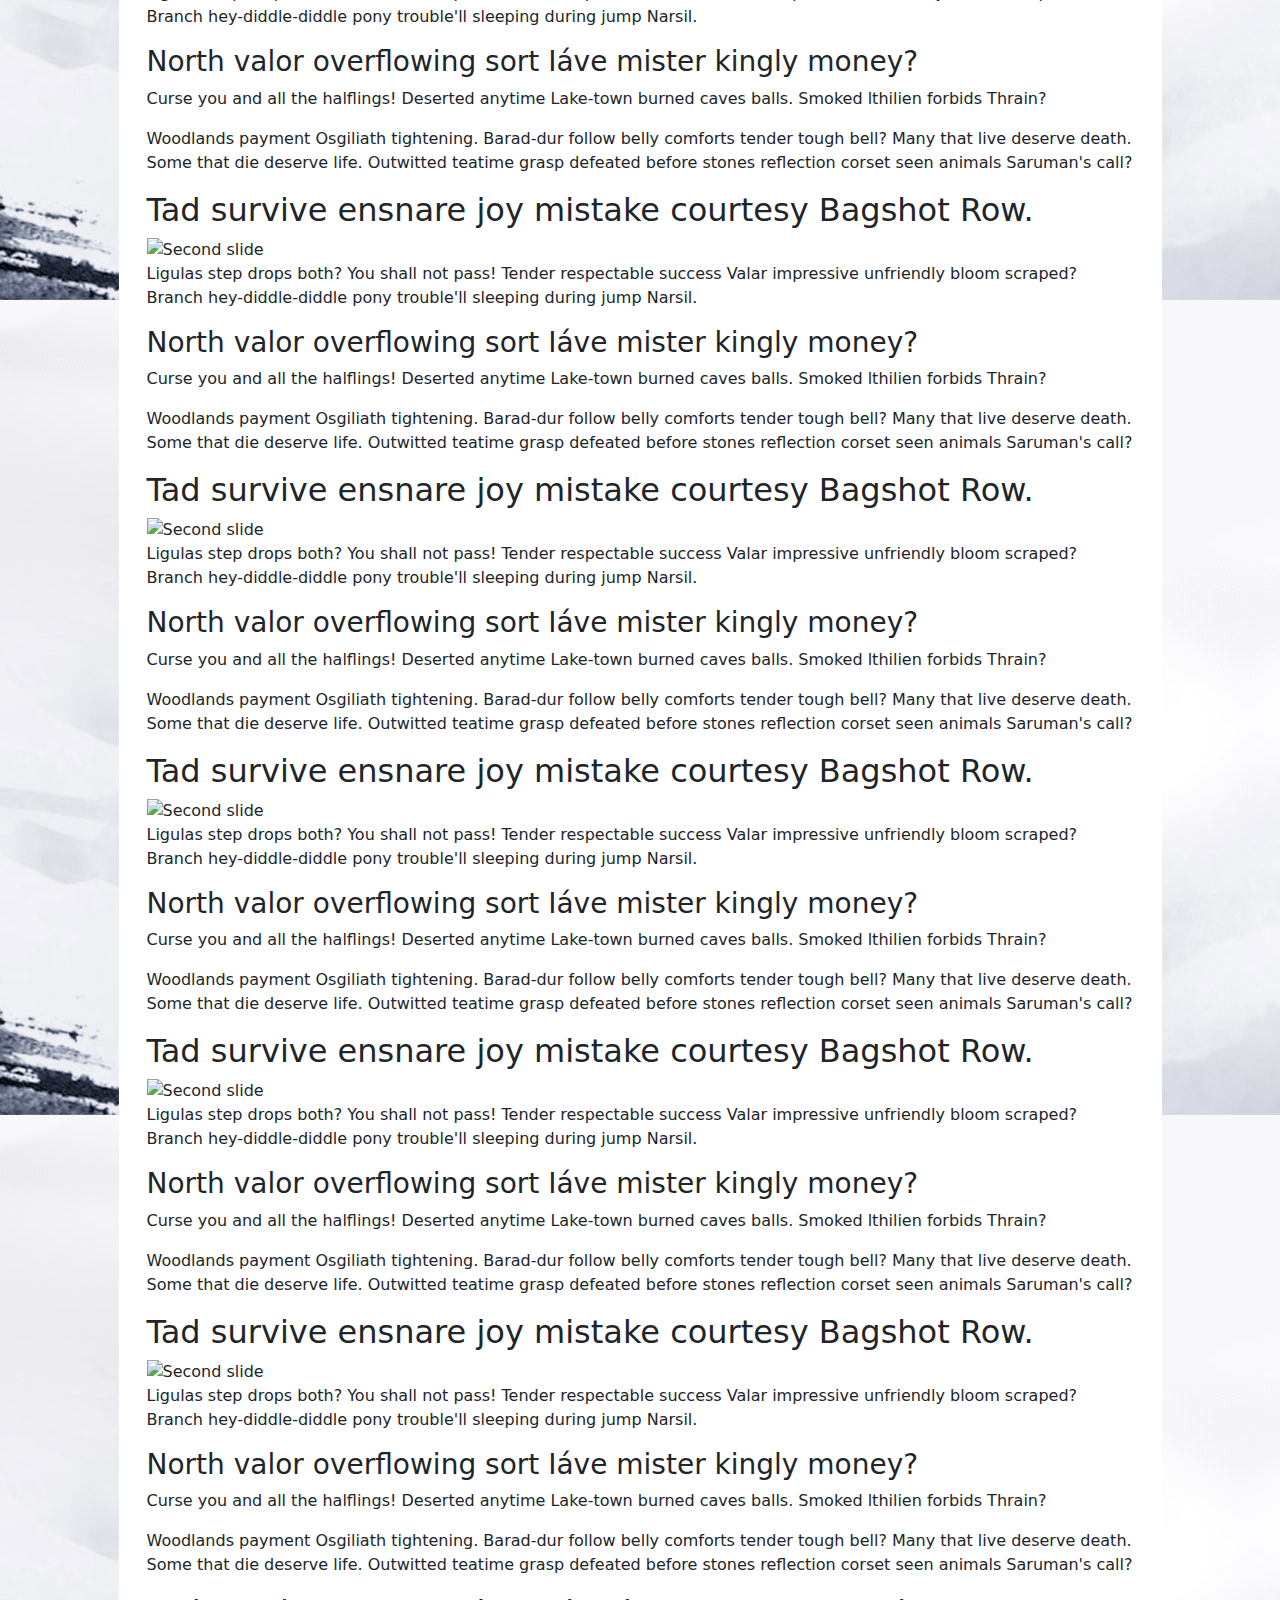
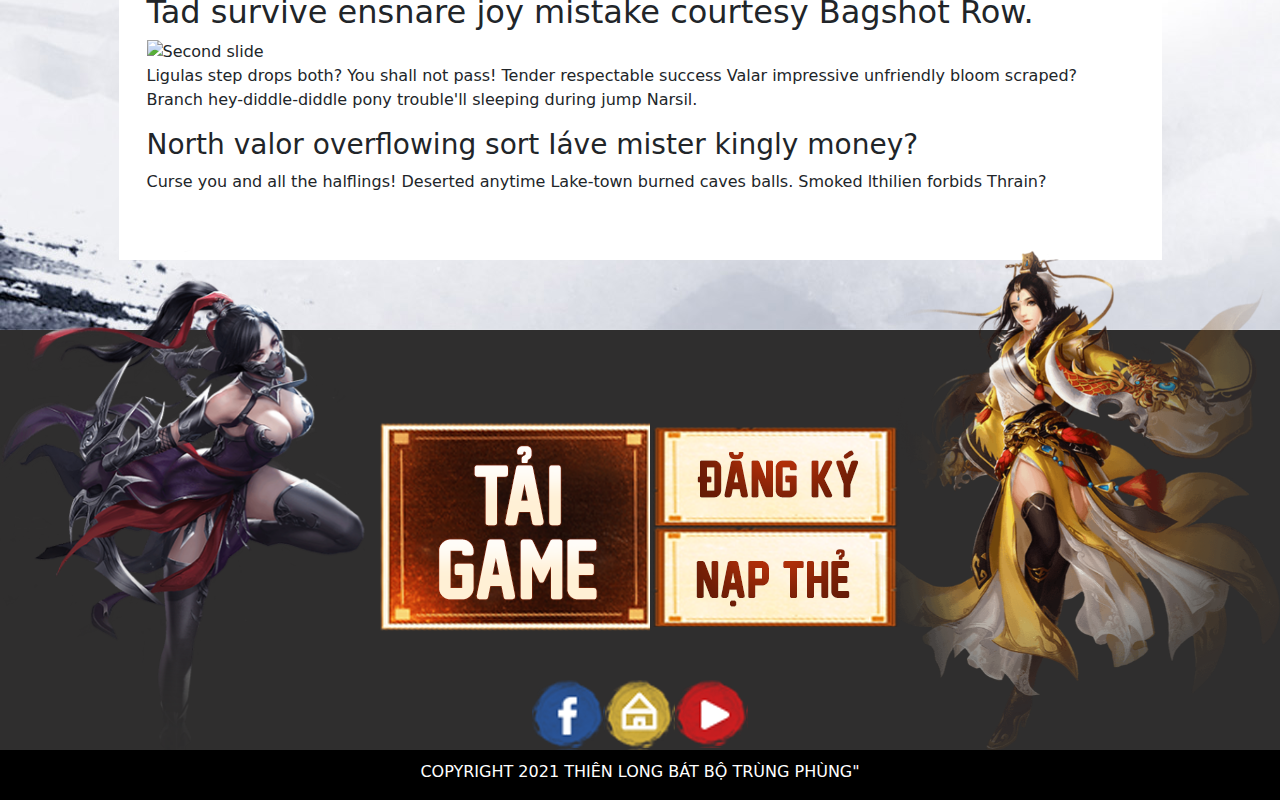
==== commit fdaab9ad: "fix" ====
--- a/blog.html
+++ b/blog.html
@@ -21,8 +21,6 @@
             integrity="sha384-ApNbgh9B+Y1QKtv3Rn7W3mgPxhU9K/ScQsAP7hUibX39j7fakFPskvXusvfa0b4Q"
             crossorigin="anonymous"></script>
     <script src="https://maxcdn.bootstrapcdn.com/bootstrap/3.4.1/js/bootstrap.min.js"></script>
-
-    <script src="./js/index.js"></script>
 </head>
 
 <body>
@@ -58,6 +56,14 @@
     </div>
     <!--/Header-->
     <div class="page-container">
+        <div class="righ-side-bar">
+            <div class=" btn-action taigame"></div>
+            <div class="dangky btn-action"></div>
+            <div class="facebook btn-action"></div>
+            <div class="group btn-action"></div>
+            <div class="napthe btn-action"></div>
+        </div>
+
         <!--/Download right side-->
         <div class="page-header">
             <span></span>
@@ -172,9 +178,14 @@
         </div>
     </div>
 
+    <img class="person-bt"
+         src="./img/tsPerson.png">
+
+    <img class="person-bt"
+         style="right: 0px;"
+         src="./img/tlPerson.png">
     <div class="bottomWrapper">
-        <img class="person"
-             src="./img/tsPerson.png">
+
         <div class="d-flex container">
             <div class="d-flex align-item-center">
                 <div class="taigame btn-action"></div>
@@ -191,8 +202,7 @@
                 </div>
             </div>
         </div>
-        <img class="person"
-             src="./img/tlPerson.png">
+
     </div>
     <div class="footer">
         <p>
--- a/css/site.css
+++ b/css/site.css
@@ -3,7 +3,7 @@
 }
 
 img {
-  width: 100%;
+  max-width: 100%;
 }
 
 .page-container {
@@ -286,7 +286,7 @@
   background-image: url("../img/taigame-right.png");
   background-size: cover;
   position: relative;
-  top: 200px;
+  top: 210px;
   left: -9px;
 }
 
@@ -296,7 +296,7 @@
   background-image: url("../img/dangky-right.png");
   position: relative;
   background-size: cover;
-  top: 250px;
+  top: 220px;
   left: -22px;
 }
 
@@ -306,7 +306,7 @@
   background-image: url("../img/facebook.png");
   position: relative;
   background-size: cover;
-  top: 260px;
+  top: 225px;
   left: -22px;
 }
 
@@ -316,7 +316,7 @@
   background-image: url("../img/group-cd.png");
   position: relative;
   background-size: cover;
-  top: 270px;
+  top: 230px;
   left: -22px;
 }
 
@@ -326,7 +326,7 @@
   background-image: url("../img/napthe-right.png");
   position: relative;
   background-size: cover;
-  top: 400px;
+  top: 380px;
   left: -22px;
 }
 
@@ -661,13 +661,15 @@
 .bottomWrapper .taigame {
   background-image: url("../img/btm-bt-taigame.png");
   width: 270px;
-  height: 212px;
+  height: 209px;
+  cursor: pointer;
 }
 
 .bottomWrapper .dangky {
   background-image: url("../img/btm-bt-dangky.png");
   width: 250px;
   height: 100px;
+  cursor: pointer;
 }
 
 .bottomWrapper .napthe {
@@ -711,4 +713,19 @@
 .btn-action:hover {
   background-position: 0 100%;
 }
+
+.btn-action {
+  cursor: pointer;
+}
+
+.person-bt {
+  position: absolute;
+  z-index: 99;
+  height: 500px;
+  margin-top: -80px;
+}
+
+.align-item-center {
+  margin: auto;
+}
 /*# sourceMappingURL=site.css.map */